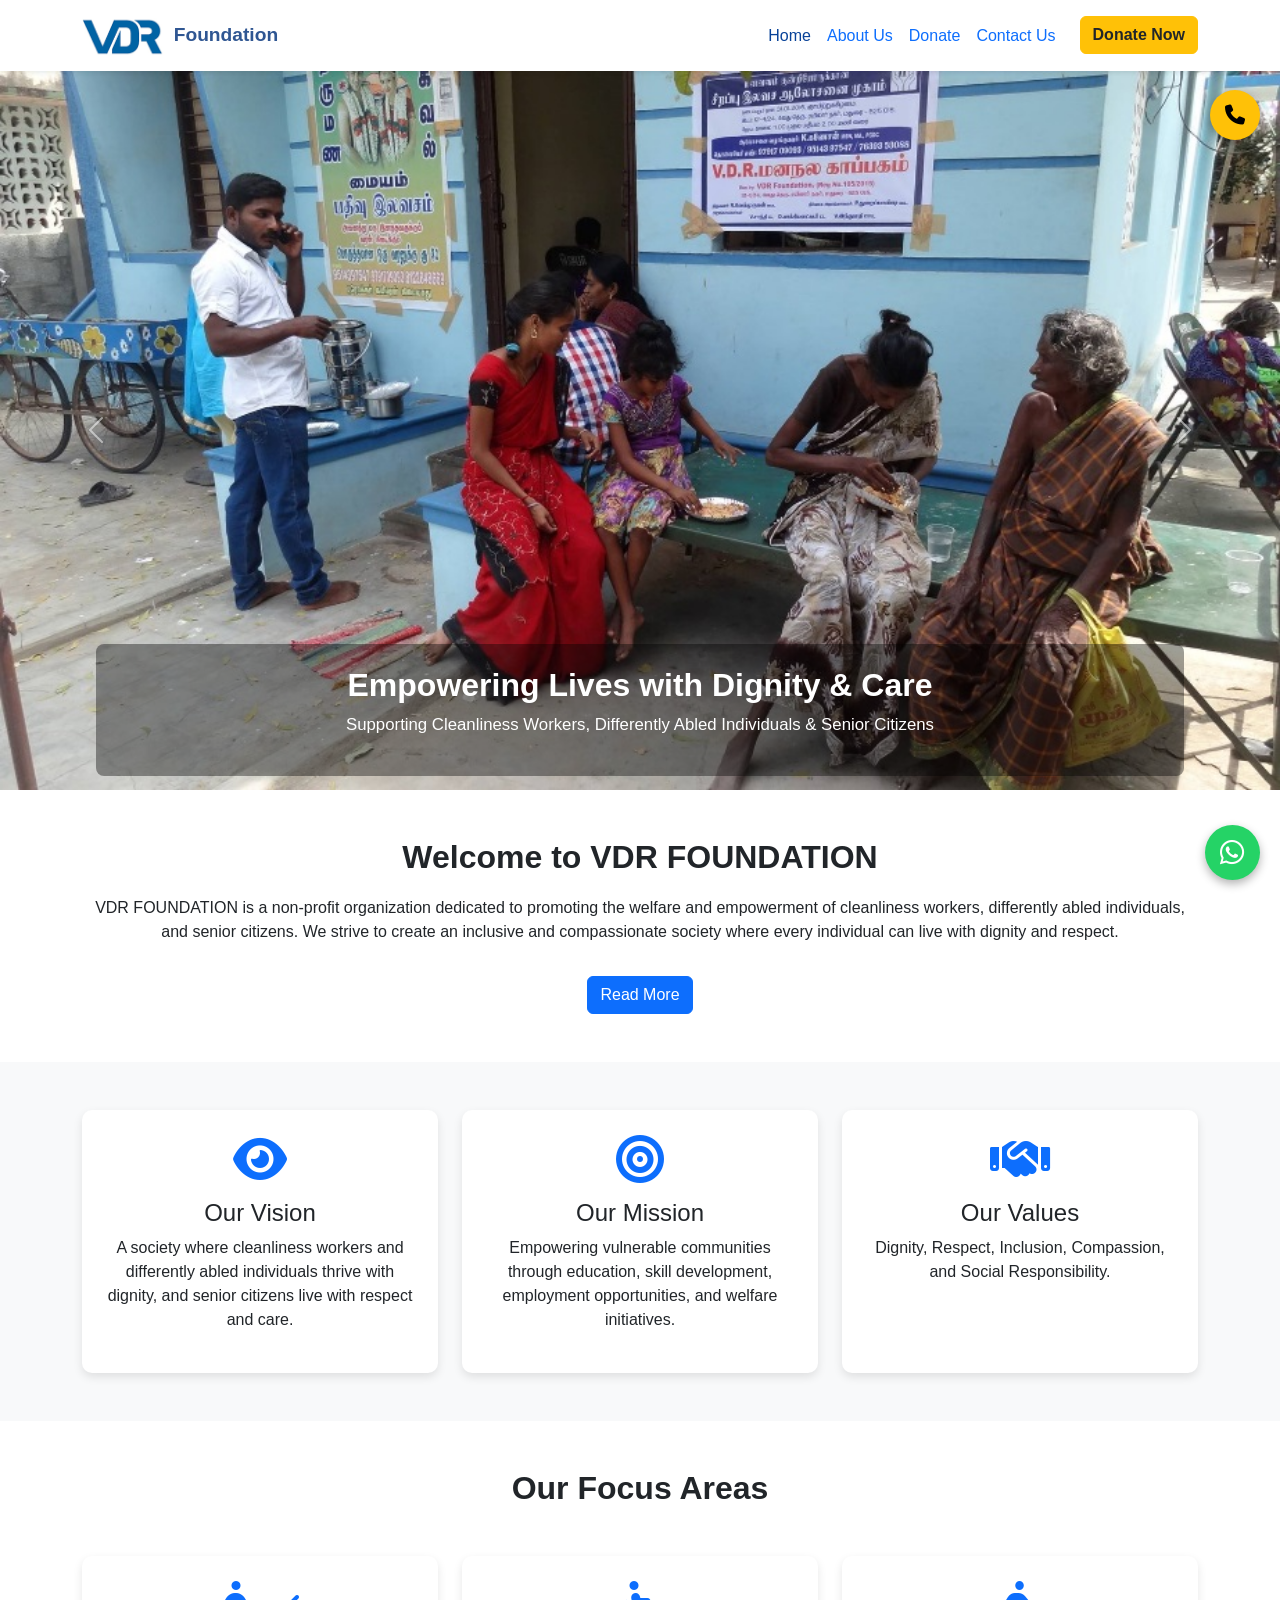
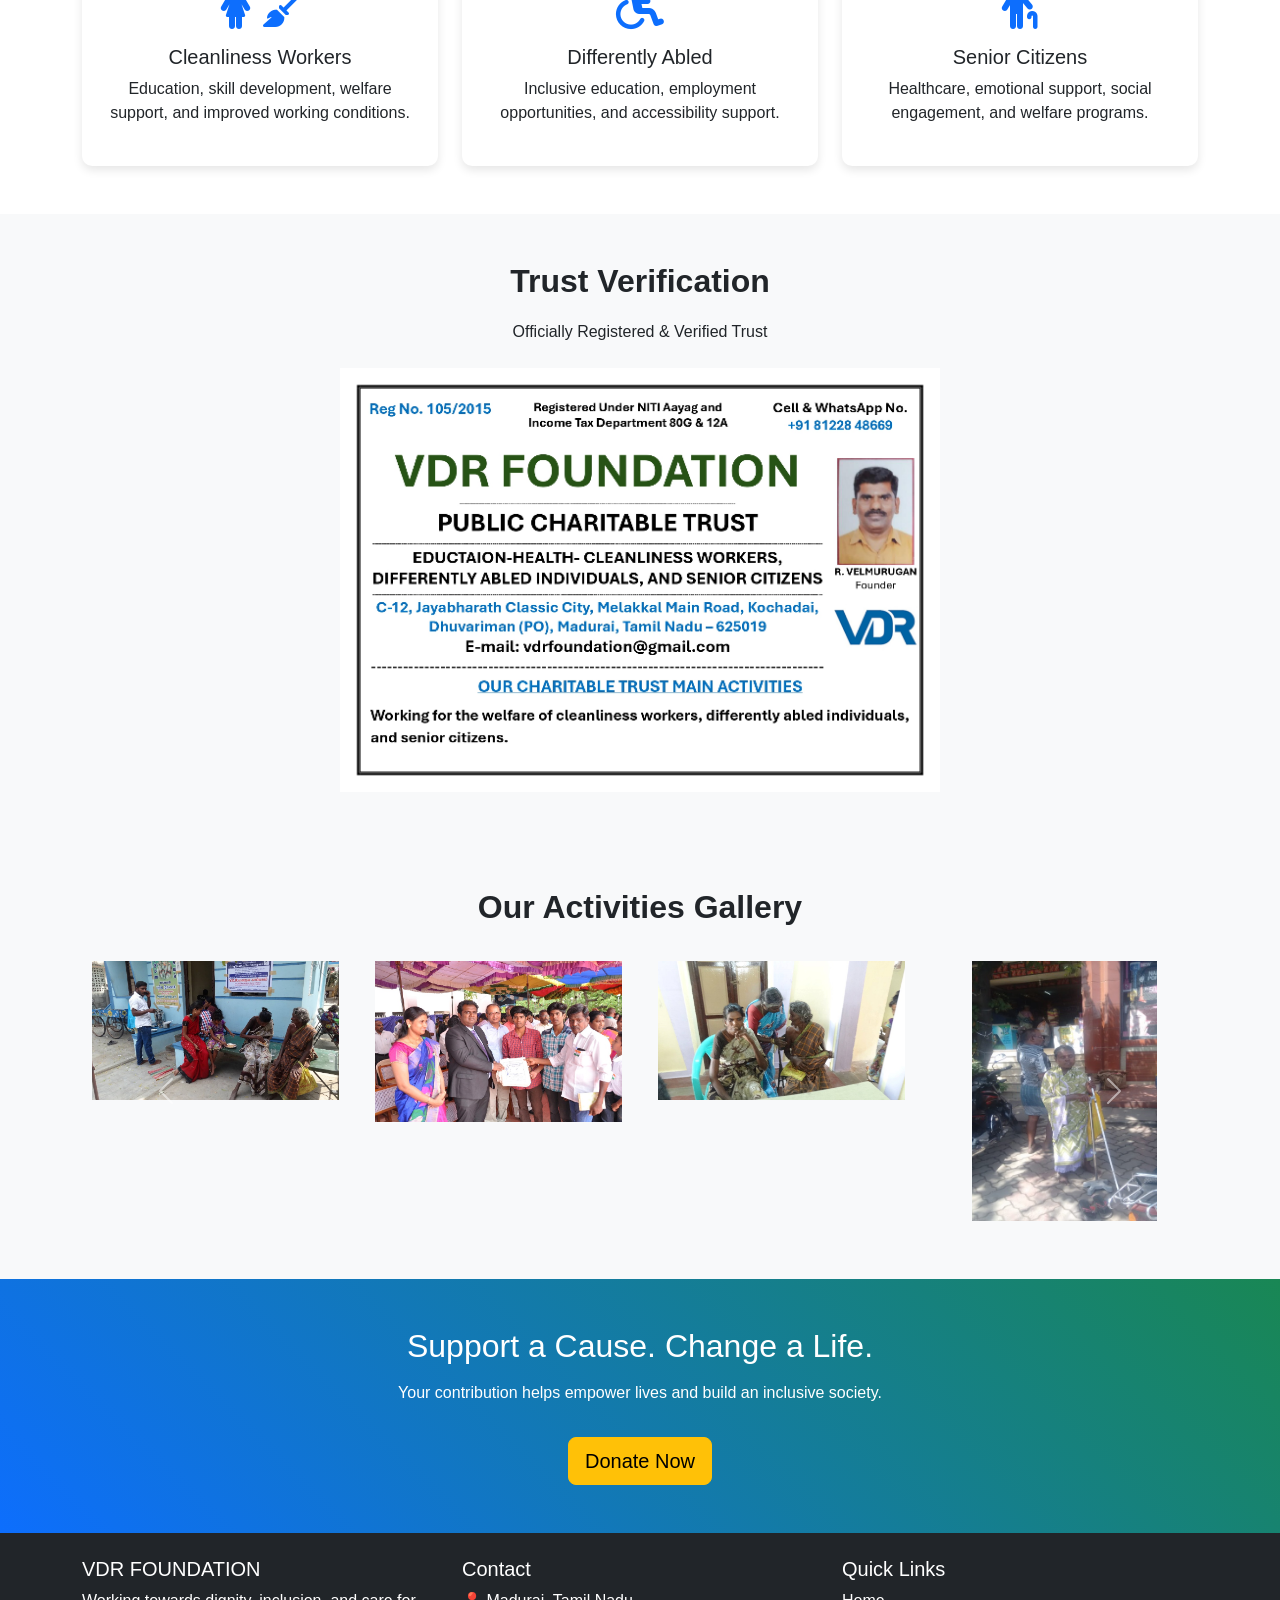
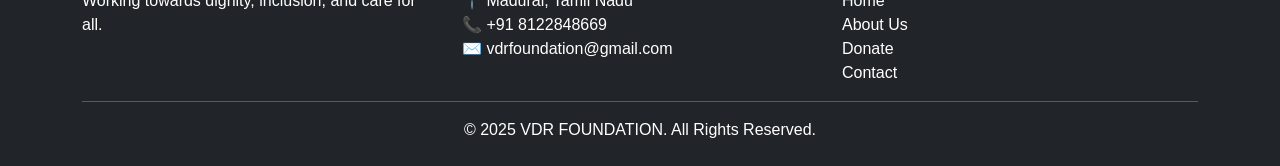
==== index.html @ b7b03824 "add trust features" ====
<!DOCTYPE html>
<html lang="en">
  <head>
    <meta charset="UTF-8" />
    <title>VDR FOUNDATION | Empowering Lives</title>
    <meta name="viewport" content="width=device-width, initial-scale=1" />

    <!-- Bootstrap CSS -->
    <link
      href="https://cdn.jsdelivr.net/npm/bootstrap@5.3.2/dist/css/bootstrap.min.css"
      rel="stylesheet"
    />

    <!-- Font Awesome -->
    <link
      rel="stylesheet"
      href="https://cdnjs.cloudflare.com/ajax/libs/font-awesome/6.5.1/css/all.min.css"
    />

    <!-- Custom CSS -->
    <link rel="stylesheet" href="css/style.css" />
  </head>
  <body>
    <!-- ================= NAVBAR ================= -->
    <nav
      class="navbar navbar-expand-lg navbar-light fixed-top bg-white shadow-sm"
    >
      <div class="container">
        <a class="navbar-brand d-flex align-items-center" href="index.html">
          <img
            src="images/logo.png"
            alt="VDR Foundation Logo"
            height="45"
            class="me-2"
          />
          <span class="brand-text">Foundation</span>
        </a>

        <button
          class="navbar-toggler"
          type="button"
          data-bs-toggle="collapse"
          data-bs-target="#navMenu"
        >
          <span class="navbar-toggler-icon"></span>
        </button>

        <div class="collapse navbar-collapse" id="navMenu">
          <ul class="navbar-nav ms-auto mb-2 mb-lg-0">
            <li class="nav-item">
              <a class="nav-link active" href="index.html">Home</a>
            </li>
            <li class="nav-item">
              <a class="nav-link" href="about.html">About Us</a>
            </li>
            <li class="nav-item">
              <a class="nav-link" href="donate.html">Donate</a>
            </li>
            <li class="nav-item">
              <a class="nav-link" href="contact.html">Contact Us</a>
            </li>
            <li class="nav-item ms-3">
              <a class="btn btn-warning text-dark fw-bold" href="donate.html"
                >Donate Now</a
              >
            </li>
          </ul>
        </div>
      </div>
    </nav>

    <!-- ================= CALL BUTTON (TOP RIGHT) ================= -->
    <a href="tel:+918122848669" class="call-float" title="Call VDR Foundation">
      <i class="fa-solid fa-phone"></i>
    </a>

    <!-- ================= HERO SLIDER ================= -->
    <section class="hero-slider">
      <div
        id="heroCarousel"
        class="carousel slide carousel-fade"
        data-bs-ride="carousel"
        data-bs-interval="5000"
      >
        <div class="carousel-inner">
          <!-- Slide 1 -->
          <div class="carousel-item active">
            <img
              src="images/gallery1.png"
              class="d-block w-100 hero-img"
              alt="Helping Community"
            />
            <div class="carousel-caption hero-caption-full">
              <div class="container-fluid px-4 px-md-5">
                <h1 class="fw-bold">Empowering Lives with Dignity & Care</h1>
                <p class="lead">
                  Supporting Cleanliness Workers, Differently Abled Individuals
                  & Senior Citizens
                </p>
              </div>
            </div>
          </div>

          <!-- Slide 2 -->
          <div class="carousel-item">
            <img
              src="images/gallery13.png"
              class="d-block w-100 hero-img"
              alt="Differently Abled Support"
            />
            <div class="carousel-caption hero-caption-full">
              <div class="container-fluid px-4 px-md-5">
                <h1 class="display-6 fw-bold">
                  Inclusive Support for Differently Abled
                </h1>
                <p class="lead">
                  Creating equal opportunities through education and employment
                </p>
              </div>
            </div>
          </div>
          <!-- Slide 4 -->
          <div class="carousel-item">
            <img
              src="images/gallery14.png"
              class="d-block w-100 hero-img"
              alt="cloths given to poor family students"
            />
            <div class="carousel-caption hero-caption-full">
              <div class="container-fluid px-4 px-md-5">
                <h1 class="display-6 fw-bold">
                  Celebrated birthday for orphan's elderly
                </h1>
                <p class="lead">Cloths given to poor family students</p>
              </div>
            </div>
          </div>
        </div>
        <button
          class="carousel-control-prev"
          type="button"
          data-bs-target="#heroCarousel"
          data-bs-slide="prev"
        >
          <span class="carousel-control-prev-icon"></span>
        </button>
        <button
          class="carousel-control-next"
          type="button"
          data-bs-target="#heroCarousel"
          data-bs-slide="next"
        >
          <span class="carousel-control-next-icon"></span>
        </button>
      </div>
    </section>

    <!-- ================= INTRODUCTION ================= -->
    <section class="py-5">
      <div class="container text-center">
        <h2 class="section-title">Welcome to VDR FOUNDATION</h2>
        <p class="mt-3">
          VDR FOUNDATION is a non-profit organization dedicated to promoting the
          welfare and empowerment of cleanliness workers, differently abled
          individuals, and senior citizens. We strive to create an inclusive and
          compassionate society where every individual can live with dignity and
          respect.
        </p>
        <a href="about.html" class="btn btn-primary mt-3">Read More</a>
      </div>
    </section>

    <!-- ================= VISION MISSION ================= -->
    <section class="bg-light py-5">
      <div class="container">
        <div class="row text-center g-4">
          <div class="col-md-4">
            <div class="info-card">
              <i class="fa-solid fa-eye fa-3x mb-3"></i>
              <h4>Our Vision</h4>
              <p>
                A society where cleanliness workers and differently abled
                individuals thrive with dignity, and senior citizens live with
                respect and care.
              </p>
            </div>
          </div>

          <div class="col-md-4">
            <div class="info-card">
              <i class="fa-solid fa-bullseye fa-3x mb-3"></i>
              <h4>Our Mission</h4>
              <p>
                Empowering vulnerable communities through education, skill
                development, employment opportunities, and welfare initiatives.
              </p>
            </div>
          </div>

          <div class="col-md-4">
            <div class="info-card">
              <i class="fa-solid fa-handshake fa-3x mb-3"></i>
              <h4>Our Values</h4>
              <p>
                Dignity, Respect, Inclusion, Compassion, and Social
                Responsibility.
              </p>
            </div>
          </div>
        </div>
      </div>
    </section>

    <!-- ================= FOCUS AREAS ================= -->
    <section class="py-5">
      <div class="container">
        <h2 class="section-title text-center">Our Focus Areas</h2>
        <div class="row g-4 mt-4">
          <div class="col-md-4">
            <div class="focus-card text-center">
              <i class="fa-solid fa-person-dress fa-3x mb-3"></i>
              <i class="fa-solid fa-broom fa-2x ms-2 text-primary"></i>
              <h5>Cleanliness Workers</h5>
              <p>
                Education, skill development, welfare support, and improved
                working conditions.
              </p>
            </div>
          </div>

          <div class="col-md-4">
            <div class="focus-card text-center">
              <i class="fa-solid fa-wheelchair fa-3x mb-3"></i>
              <h5>Differently Abled</h5>
              <p>
                Inclusive education, employment opportunities, and accessibility
                support.
              </p>
            </div>
          </div>

          <div class="col-md-4">
            <div class="focus-card text-center">
              <i class="fa-solid fa-person-cane fa-3x mb-3"></i>
              <h5>Senior Citizens</h5>
              <p>
                Healthcare, emotional support, social engagement, and welfare
                programs.
              </p>
            </div>
          </div>
        </div>
      </div>
    </section>

    <!-- ================= TRUST ================= -->
    <section class="bg-light py-5">
      <div class="container text-center">
        <h2 class="section-title">Trust Verification</h2>
        <p class="mb-4">Officially Registered & Verified Trust</p>

        <img
          src="images/trust-certificate.png"
          class="trust-img img-fluid"
          alt="VDR Foundation Trust Certificate"
        />
      </div>
    </section>

    <!-- ================= GALLERY SLIDER ================= -->
    <section class="py-5 bg-light">
      <div class="container">
        <h2 class="section-title text-center">Our Activities Gallery</h2>

        <div
          id="galleryCarousel"
          class="carousel slide mt-4"
          data-bs-ride="carousel"
        >
          <div class="carousel-inner">
            <!-- Slide 1 -->
            <div class="carousel-item active">
              <div class="row g-3">
                <div class="col-md-3 col-sm-6">
                  <div class="gallery-box">
                    <img src="images/gallery1.png" alt="Gallery 1" />
                  </div>
                </div>
                <div class="col-md-3 col-sm-6">
                  <div class="gallery-box">
                    <img src="images/gallery2.png" alt="Gallery 2" />
                  </div>
                </div>
                <div class="col-md-3 col-sm-6">
                  <div class="gallery-box">
                    <img src="images/gallery3.png" alt="Gallery 3" />
                  </div>
                </div>
                <div class="col-md-3 col-sm-6">
                  <div class="gallery-box">
                    <img src="images/gallery4.png" alt="Gallery 4" />
                  </div>
                </div>
              </div>
            </div>

            <!-- Slide 2 -->
            <div class="carousel-item">
              <div class="row g-3">
                <div class="col-md-3 col-sm-6">
                  <div class="gallery-box">
                    <img src="images/gallery5.png" alt="Gallery 5" />
                  </div>
                </div>
                <div class="col-md-3 col-sm-6">
                  <div class="gallery-box">
                    <img src="images/gallery6.png" alt="Gallery 6" />
                  </div>
                </div>
                <div class="col-md-3 col-sm-6">
                  <div class="gallery-box">
                    <img src="images/gallery7.png" alt="Gallery 7" />
                  </div>
                </div>
                <div class="col-md-3 col-sm-6">
                  <div class="gallery-box">
                    <img src="images/gallery8.png" alt="Gallery 8" />
                  </div>
                </div>
              </div>
            </div>
            <!-- Slide 3 -->
            <div class="carousel-item">
              <div class="row g-3">
                <div class="col-md-3 col-sm-6">
                  <div class="gallery-box">
                    <img src="images/gallery9.png" alt="Gallery 5" />
                  </div>
                </div>
                <div class="col-md-3 col-sm-6">
                  <div class="gallery-box">
                    <img src="images/gallery10.png" alt="Gallery 6" />
                  </div>
                </div>
                <div class="col-md-3 col-sm-6">
                  <div class="gallery-box">
                    <img src="images/gallery11.png" alt="Gallery 7" />
                  </div>
                </div>
                <div class="col-md-3 col-sm-6">
                  <div class="gallery-box">
                    <img src="images/gallery12.png" alt="Gallery 8" />
                  </div>
                </div>
              </div>
            </div>
          </div>

          <!-- Controls -->
          <button
            class="carousel-control-prev"
            type="button"
            data-bs-target="#galleryCarousel"
            data-bs-slide="prev"
          >
            <span class="carousel-control-prev-icon"></span>
          </button>

          <button
            class="carousel-control-next"
            type="button"
            data-bs-target="#galleryCarousel"
            data-bs-slide="next"
          >
            <span class="carousel-control-next-icon"></span>
          </button>
        </div>
      </div>
    </section>

    <!-- ================= DONATE CTA ================= -->
    <section class="donate-section text-center text-white py-5">
      <div class="container">
        <h2>Support a Cause. Change a Life.</h2>
        <p class="mt-3">
          Your contribution helps empower lives and build an inclusive society.
        </p>
        <a href="donate.html" class="btn btn-warning btn-lg mt-3">Donate Now</a>
      </div>
    </section>

    <!-- ================= FOOTER ================= -->
    <footer class="bg-dark text-white py-4">
      <div class="container">
        <div class="row">
          <div class="col-md-4">
            <h5>VDR FOUNDATION</h5>
            <p>Working towards dignity, inclusion, and care for all.</p>
          </div>

          <div class="col-md-4">
            <h5>Contact</h5>
            <p>
              📍 Madurai, Tamil Nadu<br />
              📞 +91 8122848669<br />
              ✉️ vdrfoundation@gmail.com
            </p>
          </div>

          <div class="col-md-4">
            <h5>Quick Links</h5>
            <a href="#" class="footer-link">Home</a><br />
            <a href="about.html" class="footer-link">About Us</a><br />
            <a href="donate.html" class="footer-link">Donate</a><br />
            <a href="contact.html" class="footer-link">Contact</a>
          </div>
        </div>

        <hr />
        <p class="text-center mb-0">
          © 2025 VDR FOUNDATION. All Rights Reserved.
        </p>
      </div>
    </footer>
    <!-- ================= WHATSAPP FLOATING BUTTON ================= -->
    <a
      href="https://wa.me/918122848669"
      class="whatsapp-float"
      target="_blank"
      title="Chat with us on WhatsApp"
    >
      <i class="fa-brands fa-whatsapp"></i>
    </a>
    <!-- Bootstrap JS -->
    <script src="https://cdn.jsdelivr.net/npm/bootstrap@5.3.2/dist/js/bootstrap.bundle.min.js"></script>
  </body>
</html>
---- css/style.css ----
/* ================= GLOBAL ================= */
html,
body {
  width: 100%;
  overflow-x: hidden;
}

body {
  padding-top: 70px;
  font-family: "Segoe UI", sans-serif;
}

.section-title {
  font-weight: 700;
  margin-bottom: 20px;
}

/* ================= NAVBAR ================= */
.navbar-light .nav-link {
  color: #0d6efd;
  font-weight: 500;
}

.navbar-light .nav-link:hover,
.navbar-light .nav-link.active {
  color: #084298;
}

.brand-text {
  font-size: 1.2rem;
  font-weight: 700;
  color: #2f5692;
}

/* ================= HERO SLIDER ================= */
.hero-slider {
  position: relative;
}

.hero-img {
  width: 100%;
  height: 80vh;
  object-fit: cover;
}

/* Caption */
.hero-caption-full {
  position: absolute;
  bottom: 2%;
  left: 50%;
  transform: translateX(-50%);
  width: 85%;
  background: rgba(0, 0, 0, 0.381);
  padding: 22px 28px;
  border-radius: 8px;
}

.hero-caption-full h1 {
  font-size: 2rem;
  color: #fff;
}

.hero-caption-full p {
  font-size: 1.05rem;
  color: #fff;
}

/* ===== HERO MOBILE ===== */
@media (max-width: 768px) {
  .hero-img {
    height: 45vh;
  }

  .hero-caption-full {
    width: 95%;
    padding: 14px 16px;
    text-align: center;
    bottom: 5%;
  }

  .hero-caption-full h1 {
    font-size: 1.2rem;
    line-height: 1.3;
  }

  .hero-caption-full p {
    font-size: 0.9rem;
  }
}

/* ================= CARDS ================= */
.info-card,
.focus-card {
  background: #fff;
  padding: 25px;
  border-radius: 10px;
  box-shadow: 0 4px 10px rgba(0, 0, 0, 0.1);
  height: 100%;
}

.info-card i,
.focus-card i {
  color: #0d6efd;
}

/* ================= DONATE CTA ================= */
.donate-section {
  background: linear-gradient(45deg, #0d6efd, #198754);
}

/* ================= FOOTER ================= */
.footer-link {
  color: #fff;
  text-decoration: none;
}

.footer-link:hover {
  text-decoration: underline;
}

/* ================= FLOAT BUTTONS ================= */
.whatsapp-float,
.call-float {
  position: fixed;
  right: 20px;
  z-index: 9999;
  display: flex;
  align-items: center;
  justify-content: center;
  border-radius: 50%;
  box-shadow: 0 4px 10px rgba(0, 0, 0, 0.3);
  text-decoration: none;
}

.whatsapp-float {
  width: 55px;
  height: 55px;
  bottom: 20px;
  background: #25d366;
  color: #fff;
  font-size: 28px;
}

.call-float {
  width: 50px;
  height: 50px;
  top: 90px;
  background: #ffc107;
  color: #000;
  font-size: 20px;
}

/* ================= TRUST IMAGE ================= */
.trust-img {
  width: 100%;
  max-width: 600px;
  height: auto;
  display: block;
  margin: auto;
}

/* ================= GALLERY ================= */
.gallery-box {
  width: 100%;
  background: #f8f9fa;
  border-radius: 10px;
  overflow: hidden;
  padding: 10px;
}

.gallery-box img {
  width: 100%;
  height: auto;
  object-fit: contain;
  display: block;
}

/* Desktop */
@media (min-width: 992px) {
  .gallery-box img {
    max-height: 260px;
  }
}

/* Tablet */
@media (max-width: 991px) {
  .gallery-box img {
    max-height: 220px;
  }
}

/* Mobile */
@media (max-width: 576px) {
  .gallery-box img {
    max-height: 180px;
  }
}

/* Improve touch */
.carousel {
  touch-action: pan-y;
}
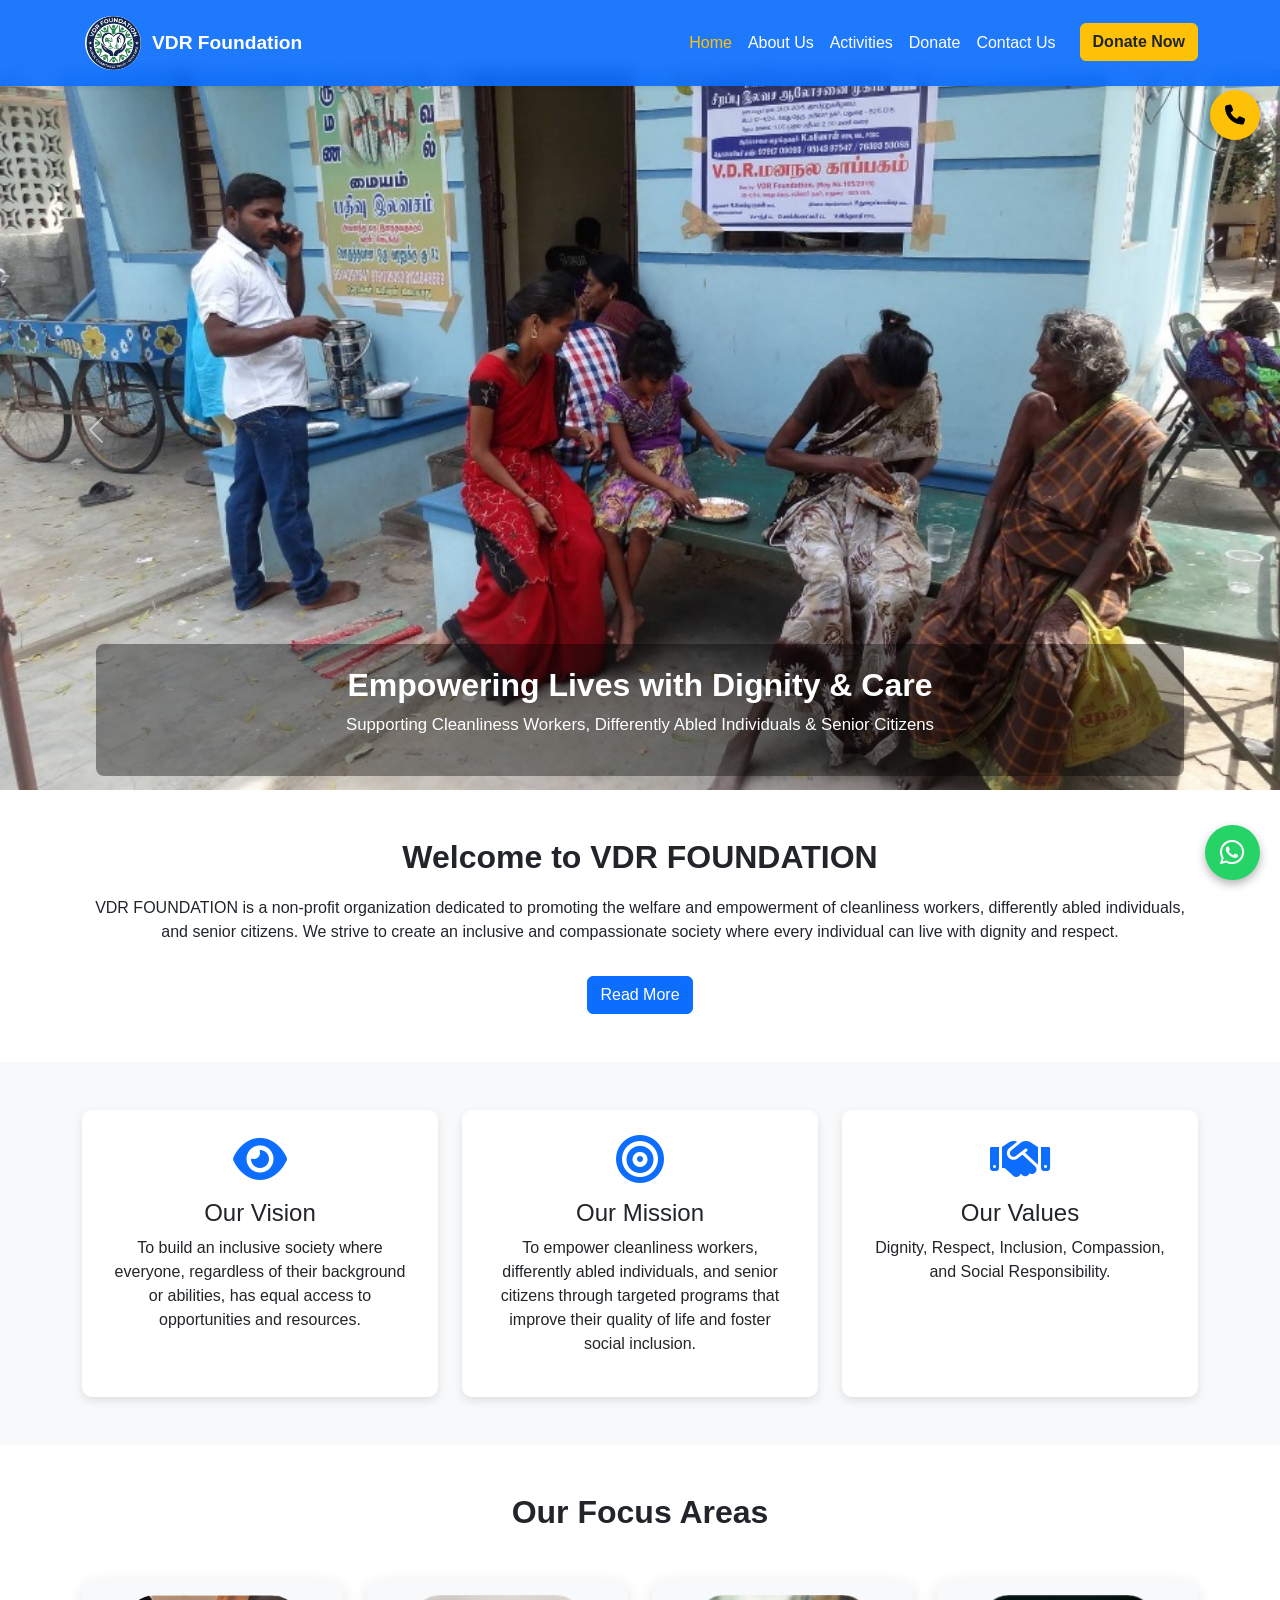
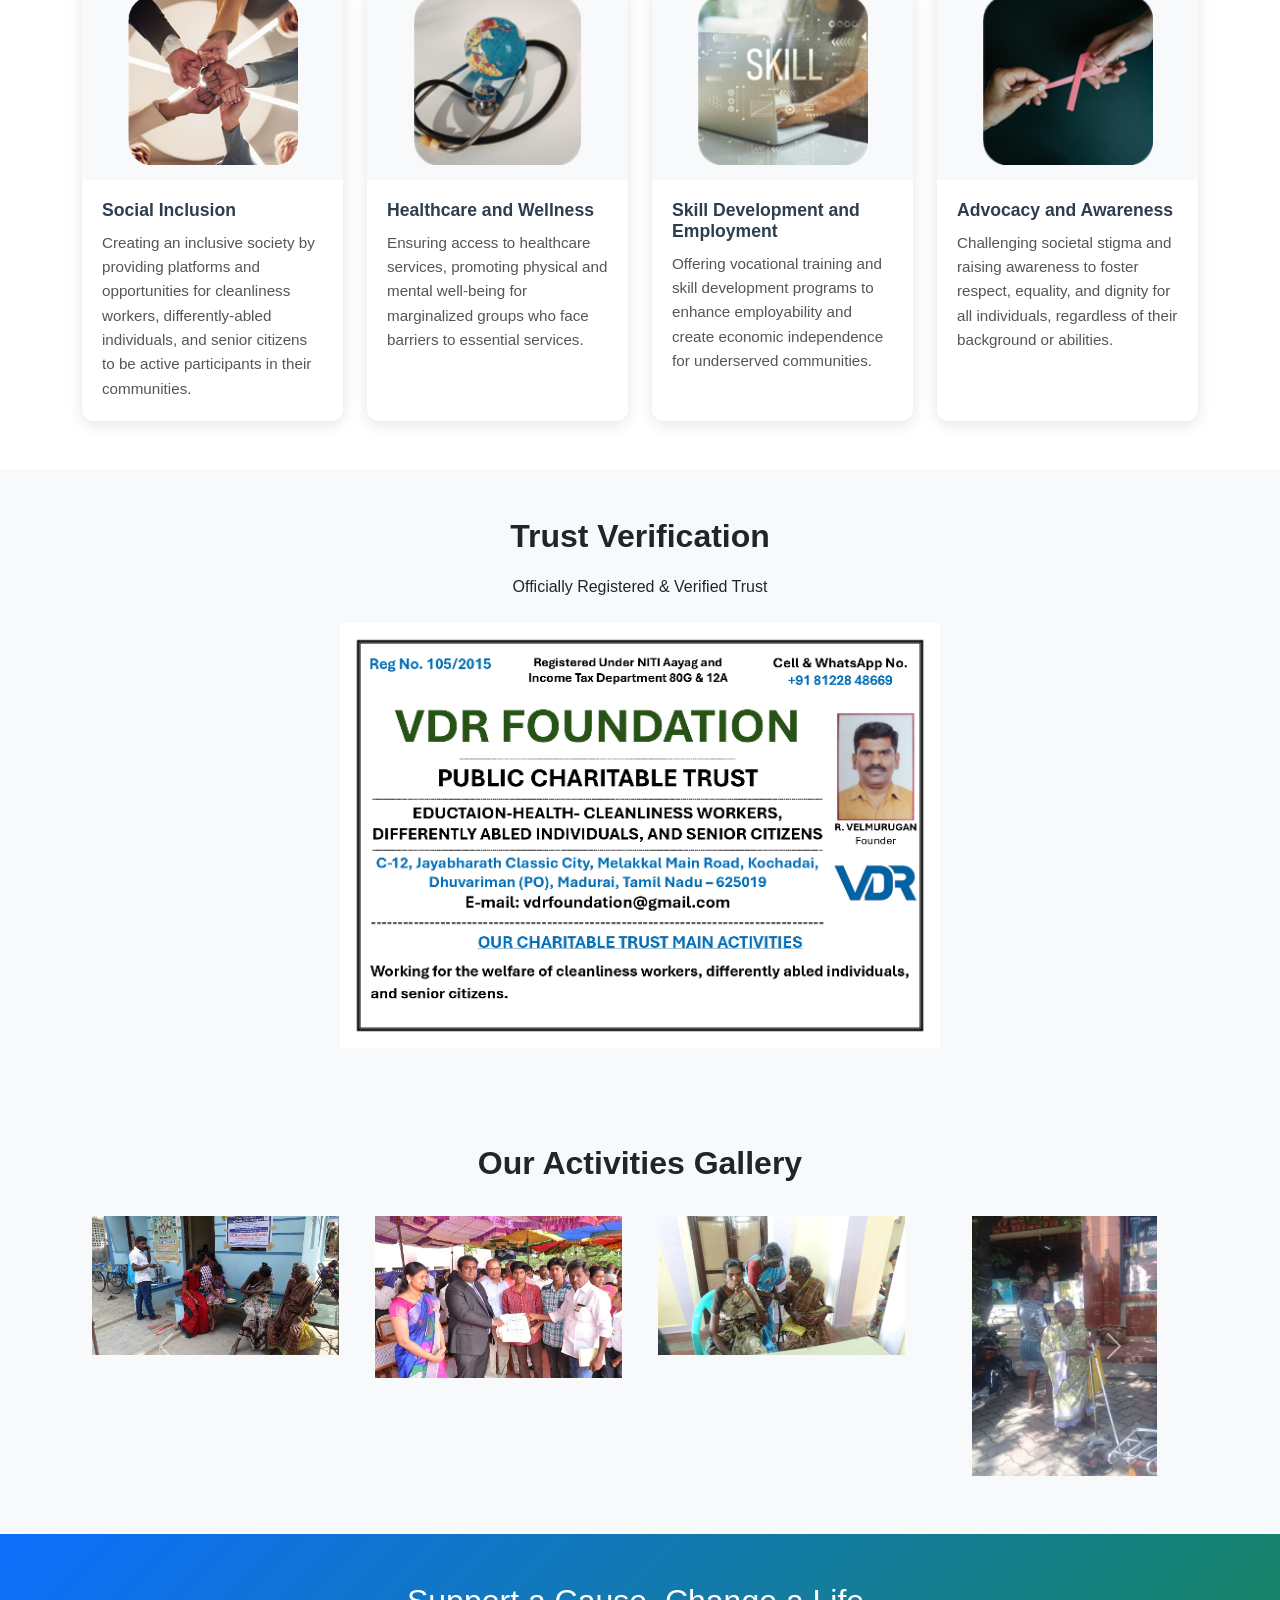
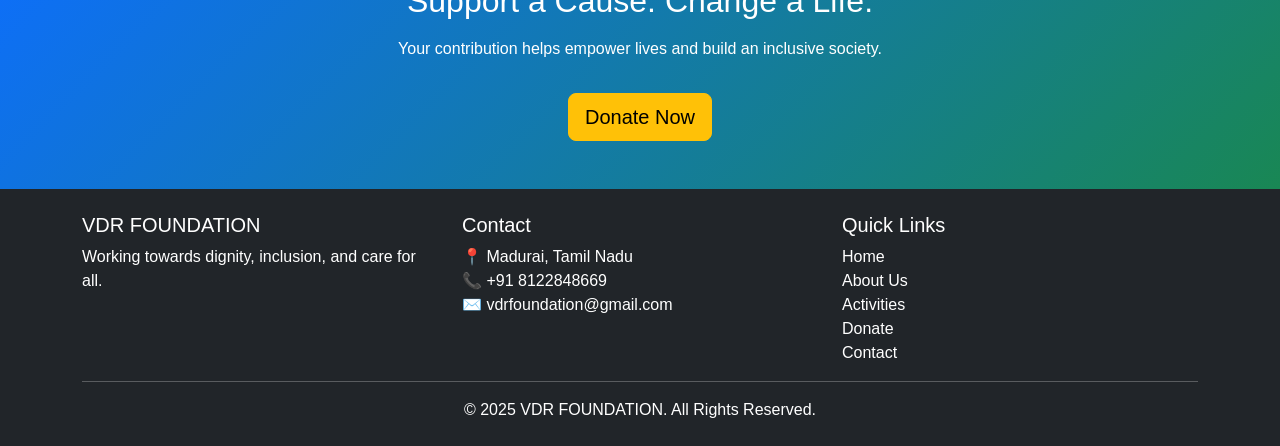
==== commit c687b1df: "update the website" ====
--- a/index.html
+++ b/index.html
@@ -1,4 +1,4 @@
-<!DOCTYPE html>
+<!doctype html>
 <html lang="en">
   <head>
     <meta charset="UTF-8" />
@@ -23,17 +23,17 @@
   <body>
     <!-- ================= NAVBAR ================= -->
     <nav
-      class="navbar navbar-expand-lg navbar-light fixed-top bg-white shadow-sm"
+      class="navbar navbar-expand-lg navbar-light fixed-top shadow-sm"
     >
       <div class="container">
         <a class="navbar-brand d-flex align-items-center" href="index.html">
           <img
             src="images/logo.png"
             alt="VDR Foundation Logo"
-            height="45"
+            height="60"
             class="me-2"
           />
-          <span class="brand-text">Foundation</span>
+          <span class="brand-text">VDR Foundation</span>
         </a>
 
         <button
@@ -52,6 +52,9 @@
             </li>
             <li class="nav-item">
               <a class="nav-link" href="about.html">About Us</a>
+            </li>
+            <li class="nav-item">
+              <a class="nav-link" href="activities.html">Activities</a>
             </li>
             <li class="nav-item">
               <a class="nav-link" href="donate.html">Donate</a>
@@ -86,7 +89,7 @@
           <!-- Slide 1 -->
           <div class="carousel-item active">
             <img
-              src="images/gallery1.png"
+              src="images/gallery/gallery1.png"
               class="d-block w-100 hero-img"
               alt="Helping Community"
             />
@@ -104,7 +107,7 @@
           <!-- Slide 2 -->
           <div class="carousel-item">
             <img
-              src="images/gallery13.png"
+              src="images/gallery/gallery13.png"
               class="d-block w-100 hero-img"
               alt="Differently Abled Support"
             />
@@ -122,7 +125,7 @@
           <!-- Slide 4 -->
           <div class="carousel-item">
             <img
-              src="images/gallery14.png"
+              src="images/gallery/gallery14.png"
               class="d-block w-100 hero-img"
               alt="cloths given to poor family students"
             />
@@ -179,9 +182,9 @@
               <i class="fa-solid fa-eye fa-3x mb-3"></i>
               <h4>Our Vision</h4>
               <p>
-                A society where cleanliness workers and differently abled
-                individuals thrive with dignity, and senior citizens live with
-                respect and care.
+                To build an inclusive society where everyone, regardless of
+                their background or abilities, has equal access to opportunities
+                and resources.
               </p>
             </div>
           </div>
@@ -191,8 +194,9 @@
               <i class="fa-solid fa-bullseye fa-3x mb-3"></i>
               <h4>Our Mission</h4>
               <p>
-                Empowering vulnerable communities through education, skill
-                development, employment opportunities, and welfare initiatives.
+                To empower cleanliness workers, differently abled individuals,
+                and senior citizens through targeted programs that improve their
+                quality of life and foster social inclusion.
               </p>
             </div>
           </div>
@@ -216,37 +220,40 @@
       <div class="container">
         <h2 class="section-title text-center">Our Focus Areas</h2>
         <div class="row g-4 mt-4">
-          <div class="col-md-4">
-            <div class="focus-card text-center">
-              <i class="fa-solid fa-person-dress fa-3x mb-3"></i>
-              <i class="fa-solid fa-broom fa-2x ms-2 text-primary"></i>
-              <h5>Cleanliness Workers</h5>
-              <p>
-                Education, skill development, welfare support, and improved
-                working conditions.
-              </p>
-            </div>
-          </div>
-
-          <div class="col-md-4">
-            <div class="focus-card text-center">
-              <i class="fa-solid fa-wheelchair fa-3x mb-3"></i>
-              <h5>Differently Abled</h5>
-              <p>
-                Inclusive education, employment opportunities, and accessibility
-                support.
-              </p>
-            </div>
-          </div>
-
-          <div class="col-md-4">
-            <div class="focus-card text-center">
-              <i class="fa-solid fa-person-cane fa-3x mb-3"></i>
-              <h5>Senior Citizens</h5>
-              <p>
-                Healthcare, emotional support, social engagement, and welfare
-                programs.
-              </p>
+          <div class="col-lg-3 col-md-6">
+            <div class="compact-image-card h-100">
+              <img src="images/about/focus-area/social-inclusion.png" class="img-fluid" alt="Social Inclusion" />
+              <div class="compact-card-content">
+                <h5>Social Inclusion</h5>
+                <p>Creating an inclusive society by providing platforms and opportunities for cleanliness workers, differently-abled individuals, and senior citizens to be active participants in their communities.</p>
+              </div>
+            </div>
+          </div>
+          <div class="col-lg-3 col-md-6">
+            <div class="compact-image-card h-100">
+              <img src="images/about/focus-area/healthcare-and-wellness.png" class="img-fluid" alt="Healthcare and Wellness" />
+              <div class="compact-card-content">
+                <h5>Healthcare and Wellness</h5>
+                <p>Ensuring access to healthcare services, promoting physical and mental well-being for marginalized groups who face barriers to essential services.</p>
+              </div>
+            </div>
+          </div>
+          <div class="col-lg-3 col-md-6">
+            <div class="compact-image-card h-100">
+              <img src="images/about/focus-area/skill-development-and-employment.png" class="img-fluid" alt="Skill Development" />
+              <div class="compact-card-content">
+                <h5>Skill Development and Employment</h5>
+                <p>Offering vocational training and skill development programs to enhance employability and create economic independence for underserved communities.</p>
+              </div>
+            </div>
+          </div>
+          <div class="col-lg-3 col-md-6">
+            <div class="compact-image-card h-100">
+              <img src="images/about/focus-area/advocacy-and-awareness.png" class="img-fluid" alt="Advocacy and Awareness" />
+              <div class="compact-card-content">
+                <h5>Advocacy and Awareness</h5>
+                <p>Challenging societal stigma and raising awareness to foster respect, equality, and dignity for all individuals, regardless of their background or abilities.</p>
+              </div>
             </div>
           </div>
         </div>
@@ -276,6 +283,7 @@
           id="galleryCarousel"
           class="carousel slide mt-4"
           data-bs-ride="carousel"
+          data-bs-interval="3000"
         >
           <div class="carousel-inner">
             <!-- Slide 1 -->
@@ -283,22 +291,22 @@
               <div class="row g-3">
                 <div class="col-md-3 col-sm-6">
                   <div class="gallery-box">
-                    <img src="images/gallery1.png" alt="Gallery 1" />
-                  </div>
-                </div>
-                <div class="col-md-3 col-sm-6">
-                  <div class="gallery-box">
-                    <img src="images/gallery2.png" alt="Gallery 2" />
-                  </div>
-                </div>
-                <div class="col-md-3 col-sm-6">
-                  <div class="gallery-box">
-                    <img src="images/gallery3.png" alt="Gallery 3" />
-                  </div>
-                </div>
-                <div class="col-md-3 col-sm-6">
-                  <div class="gallery-box">
-                    <img src="images/gallery4.png" alt="Gallery 4" />
+                    <img src="images/gallery/gallery1.png" alt="Gallery 1" />
+                  </div>
+                </div>
+                <div class="col-md-3 col-sm-6">
+                  <div class="gallery-box">
+                    <img src="images/gallery/gallery2.png" alt="Gallery 2" />
+                  </div>
+                </div>
+                <div class="col-md-3 col-sm-6">
+                  <div class="gallery-box">
+                    <img src="images/gallery/gallery3.png" alt="Gallery 3" />
+                  </div>
+                </div>
+                <div class="col-md-3 col-sm-6">
+                  <div class="gallery-box">
+                    <img src="images/gallery/gallery4.png" alt="Gallery 4" />
                   </div>
                 </div>
               </div>
@@ -309,47 +317,74 @@
               <div class="row g-3">
                 <div class="col-md-3 col-sm-6">
                   <div class="gallery-box">
-                    <img src="images/gallery5.png" alt="Gallery 5" />
-                  </div>
-                </div>
-                <div class="col-md-3 col-sm-6">
-                  <div class="gallery-box">
-                    <img src="images/gallery6.png" alt="Gallery 6" />
-                  </div>
-                </div>
-                <div class="col-md-3 col-sm-6">
-                  <div class="gallery-box">
-                    <img src="images/gallery7.png" alt="Gallery 7" />
-                  </div>
-                </div>
-                <div class="col-md-3 col-sm-6">
-                  <div class="gallery-box">
-                    <img src="images/gallery8.png" alt="Gallery 8" />
-                  </div>
-                </div>
-              </div>
-            </div>
+                    <img src="images/gallery/gallery5.png" alt="Gallery 5" />
+                  </div>
+                </div>
+                <div class="col-md-3 col-sm-6">
+                  <div class="gallery-box">
+                    <img src="images/gallery/gallery6.png" alt="Gallery 6" />
+                  </div>
+                </div>
+                <div class="col-md-3 col-sm-6">
+                  <div class="gallery-box">
+                    <img src="images/gallery/gallery7.png" alt="Gallery 7" />
+                  </div>
+                </div>
+                <div class="col-md-3 col-sm-6">
+                  <div class="gallery-box">
+                    <img src="images/gallery/gallery8.png" alt="Gallery 8" />
+                  </div>
+                </div>
+              </div>
+            </div>
+
             <!-- Slide 3 -->
             <div class="carousel-item">
               <div class="row g-3">
                 <div class="col-md-3 col-sm-6">
                   <div class="gallery-box">
-                    <img src="images/gallery9.png" alt="Gallery 5" />
-                  </div>
-                </div>
-                <div class="col-md-3 col-sm-6">
-                  <div class="gallery-box">
-                    <img src="images/gallery10.png" alt="Gallery 6" />
-                  </div>
-                </div>
-                <div class="col-md-3 col-sm-6">
-                  <div class="gallery-box">
-                    <img src="images/gallery11.png" alt="Gallery 7" />
-                  </div>
-                </div>
-                <div class="col-md-3 col-sm-6">
-                  <div class="gallery-box">
-                    <img src="images/gallery12.png" alt="Gallery 8" />
+                    <img src="images/gallery/gallery9.png" alt="Gallery 9" />
+                  </div>
+                </div>
+                <div class="col-md-3 col-sm-6">
+                  <div class="gallery-box">
+                    <img src="images/gallery/gallery10.png" alt="Gallery 10" />
+                  </div>
+                </div>
+                <div class="col-md-3 col-sm-6">
+                  <div class="gallery-box">
+                    <img src="images/gallery/gallery11.png" alt="Gallery 11" />
+                  </div>
+                </div>
+                <div class="col-md-3 col-sm-6">
+                  <div class="gallery-box">
+                    <img src="images/gallery/gallery12.png" alt="Gallery 12" />
+                  </div>
+                </div>
+              </div>
+            </div>
+
+            <!-- Slide 4 -->
+            <div class="carousel-item">
+              <div class="row g-3">
+                <div class="col-md-3 col-sm-6">
+                  <div class="gallery-box">
+                    <img src="images/gallery/gallery13.png" alt="Gallery 13" />
+                  </div>
+                </div>
+                <div class="col-md-3 col-sm-6">
+                  <div class="gallery-box">
+                    <img src="images/gallery/gallery14.png" alt="Gallery 14" />
+                  </div>
+                </div>
+                <div class="col-md-3 col-sm-6">
+                  <div class="gallery-box">
+                    <img src="images/gallery/gallery15.png" alt="Gallery 15" />
+                  </div>
+                </div>
+                <div class="col-md-3 col-sm-6">
+                  <div class="gallery-box">
+                    <img src="images/gallery/gallery1.png" alt="Gallery 1" />
                   </div>
                 </div>
               </div>
@@ -409,8 +444,9 @@
 
           <div class="col-md-4">
             <h5>Quick Links</h5>
-            <a href="#" class="footer-link">Home</a><br />
+            <a href="index.html" class="footer-link">Home</a><br />
             <a href="about.html" class="footer-link">About Us</a><br />
+            <a href="activities.html" class="footer-link">Activities</a><br />
             <a href="donate.html" class="footer-link">Donate</a><br />
             <a href="contact.html" class="footer-link">Contact</a>
           </div>
@@ -427,6 +463,7 @@
       href="https://wa.me/918122848669"
       class="whatsapp-float"
       target="_blank"
+      rel="noopener noreferrer"
       title="Chat with us on WhatsApp"
     >
       <i class="fa-brands fa-whatsapp"></i>
--- a/css/style.css
+++ b/css/style.css
@@ -16,20 +16,41 @@
 }
 
 /* ================= NAVBAR ================= */
+.navbar {
+  background: rgba(13, 110, 253, 0.92) !important;
+  backdrop-filter: blur(8px);
+  box-shadow: 0 2px 10px rgba(0, 0, 0, 0.1);
+}
+
+.navbar-brand img {
+  border-radius: 50%;
+  padding: 3px;
+  background: transparent;
+  border: none;
+}
+
 .navbar-light .nav-link {
-  color: #0d6efd;
+  color: #ffffff !important;
   font-weight: 500;
 }
 
 .navbar-light .nav-link:hover,
 .navbar-light .nav-link.active {
-  color: #084298;
+  color: #ffc107 !important;
 }
 
 .brand-text {
   font-size: 1.2rem;
   font-weight: 700;
-  color: #2f5692;
+  color: #ffffff;
+}
+
+.navbar-toggler {
+  border-color: rgba(255, 255, 255, 0.5);
+}
+
+.navbar-toggler-icon {
+  background-image: url("data:image/svg+xml,%3csvg xmlns='http://www.w3.org/2000/svg' viewBox='0 0 30 30'%3e%3cpath stroke='rgba%28255, 255, 255, 0.8%29' stroke-linecap='round' stroke-miterlimit='10' stroke-width='2' d='M4 7h22M4 15h22M4 23h22'/%3e%3c/svg%3e");
 }
 
 /* ================= HERO SLIDER ================= */
@@ -105,7 +126,21 @@
 
 /* ================= DONATE CTA ================= */
 .donate-section {
-  background: linear-gradient(45deg, #0d6efd, #198754);
+  background: linear-gradient(135deg, #0d6efd 0%, #198754 100%);
+}
+
+/* ================= PAGE HEADER ================= */
+.page-header {
+  background: linear-gradient(135deg, #0d6efd 0%, #198754 100%);
+  position: relative;
+}
+
+.page-header-blue {
+  background: #0d6efd;
+}
+
+.page-header-green {
+  background: #198754;
 }
 
 /* ================= FOOTER ================= */
@@ -200,3 +235,442 @@
 .carousel {
   touch-action: pan-y;
 }
+
+/* ================= ACTIVITIES PAGE ================= */
+.activity-section {
+  margin-bottom: 40px;
+  padding-bottom: 30px;
+  border-bottom: 1px solid #e0e0e0;
+}
+
+.activity-section:last-child {
+  border-bottom: none;
+}
+
+.activity-section h4 {
+  font-weight: 600;
+}
+
+.activity-section img {
+  transition: transform 0.3s ease;
+  cursor: pointer;
+}
+
+.activity-section img:hover {
+  transform: scale(1.05);
+}
+
+/* Activity Cards */
+.activity-card {
+  background: #fff;
+  border-radius: 15px;
+  padding: 30px;
+  box-shadow: 0 5px 20px rgba(0, 0, 0, 0.08);
+  transition: transform 0.3s ease, box-shadow 0.3s ease;
+}
+
+.activity-card:hover {
+  transform: translateY(-5px);
+  box-shadow: 0 10px 30px rgba(0, 0, 0, 0.15);
+}
+
+.activity-image-wrapper {
+  position: relative;
+  overflow: hidden;
+  border-radius: 10px;
+}
+
+.activity-image-wrapper img {
+  width: 100%;
+  height: 300px;
+  object-fit: cover;
+  transition: transform 0.3s ease;
+}
+
+.activity-card:hover .activity-image-wrapper img {
+  transform: scale(1.1);
+}
+
+.activity-badge {
+  position: absolute;
+  top: 15px;
+  right: 15px;
+  background: linear-gradient(135deg, #667eea 0%, #764ba2 100%);
+  color: white;
+  padding: 8px 20px;
+  border-radius: 25px;
+  font-weight: 600;
+  font-size: 0.85rem;
+  box-shadow: 0 4px 10px rgba(0, 0, 0, 0.2);
+}
+
+.activity-content {
+  padding: 20px;
+}
+
+.activity-title {
+  font-size: 1.5rem;
+  font-weight: 700;
+  margin-bottom: 15px;
+  color: #2c3e50;
+}
+
+.activity-description {
+  color: #555;
+  line-height: 1.8;
+  margin-bottom: 20px;
+}
+
+.activity-tags {
+  display: flex;
+  flex-wrap: wrap;
+  gap: 10px;
+}
+
+.activity-tags .badge {
+  padding: 8px 15px;
+  font-size: 0.85rem;
+  font-weight: 500;
+}
+
+/* Gallery Cards */
+.activity-gallery-card {
+  background: #fff;
+  border-radius: 12px;
+  overflow: hidden;
+  box-shadow: 0 4px 15px rgba(0, 0, 0, 0.1);
+  transition: transform 0.3s ease, box-shadow 0.3s ease;
+  height: 100%;
+}
+
+.activity-gallery-card:hover {
+  transform: translateY(-8px);
+  box-shadow: 0 8px 25px rgba(0, 0, 0, 0.2);
+}
+
+.activity-gallery-image {
+  position: relative;
+  overflow: hidden;
+  height: 250px;
+  cursor: pointer;
+}
+
+.activity-gallery-image img {
+  width: 100%;
+  height: 100%;
+  object-fit: cover;
+  transition: transform 0.4s ease;
+}
+
+.activity-gallery-card:hover .activity-gallery-image img {
+  transform: scale(1.15);
+}
+
+.activity-overlay {
+  position: absolute;
+  top: 0;
+  left: 0;
+  width: 100%;
+  height: 100%;
+  background: rgba(0, 0, 0, 0.3);
+  display: flex;
+  align-items: center;
+  justify-content: center;
+  opacity: 0;
+  transition: opacity 0.3s ease;
+  pointer-events: none;
+}
+
+.activity-gallery-card:hover .activity-overlay {
+  opacity: 0;
+}
+
+.activity-overlay i {
+  display: none;
+}
+
+/* Image Modal on Click */
+.activity-gallery-image:hover {
+  cursor: pointer;
+}
+
+/* Lightbox Modal */
+.image-lightbox {
+  display: none;
+  position: fixed;
+  z-index: 9999;
+  left: 0;
+  top: 0;
+  width: 100%;
+  height: 100%;
+  background-color: rgba(0, 0, 0, 0.9);
+  align-items: center;
+  justify-content: center;
+}
+
+.image-lightbox.active {
+  display: flex;
+}
+
+.lightbox-content {
+  max-width: 90%;
+  max-height: 90%;
+  object-fit: contain;
+  animation: zoomIn 0.3s ease;
+}
+
+.lightbox-close {
+  position: absolute;
+  top: 20px;
+  right: 40px;
+  color: #fff;
+  font-size: 40px;
+  font-weight: bold;
+  cursor: pointer;
+  transition: 0.3s;
+}
+
+.lightbox-close:hover {
+  color: #bbb;
+}
+
+@keyframes zoomIn {
+  from {
+    transform: scale(0.5);
+    opacity: 0;
+  }
+  to {
+    transform: scale(1);
+    opacity: 1;
+  }
+}
+
+.activity-gallery-content {
+  padding: 20px;
+}
+
+.activity-gallery-content h5 {
+  font-size: 1.1rem;
+  font-weight: 600;
+  margin-bottom: 10px;
+  color: #2c3e50;
+}
+
+/* Responsive */
+@media (max-width: 768px) {
+  .activity-card {
+    padding: 20px;
+  }
+  
+  .activity-image-wrapper img {
+    height: 200px;
+  }
+  
+  .activity-title {
+    font-size: 1.2rem;
+  }
+  
+  .activity-gallery-image {
+    height: 200px;
+  }
+}
+
+/* Tablet responsive */
+@media (min-width: 769px) and (max-width: 991px) {
+  .compact-image-card img {
+    height: 180px;
+  }
+  
+  .revenue-image {
+    max-width: 160px;
+  }
+  
+  .activity-image-wrapper img {
+    height: 250px;
+  }
+  
+  .activity-gallery-image {
+    height: 220px;
+  }
+}
+
+/* ================= IMAGE CARDS ================= */
+.image-card {
+  background: #fff;
+  border-radius: 12px;
+  overflow: hidden;
+  box-shadow: 0 4px 15px rgba(0, 0, 0, 0.1);
+  transition: transform 0.3s ease, box-shadow 0.3s ease;
+}
+
+.image-card:hover {
+  transform: translateY(-5px);
+  box-shadow: 0 8px 25px rgba(0, 0, 0, 0.2);
+}
+
+.image-card img {
+  width: 100%;
+  height: auto;
+  object-fit: cover;
+}
+
+.image-card-content {
+  padding: 20px;
+}
+
+.image-card-content h5 {
+  font-weight: 600;
+  margin-bottom: 10px;
+  color: #2c3e50;
+}
+
+.image-card-content p {
+  color: #555;
+  line-height: 1.6;
+  margin-bottom: 0;
+}
+
+/* Compact Image Cards */
+.compact-image-card {
+  background: #fff;
+  border-radius: 12px;
+  overflow: hidden;
+  box-shadow: 0 4px 15px rgba(0, 0, 0, 0.1);
+  transition: transform 0.3s ease, box-shadow 0.3s ease;
+}
+
+.compact-image-card:hover {
+  transform: translateY(-5px);
+  box-shadow: 0 8px 25px rgba(0, 0, 0, 0.2);
+}
+
+.compact-image-card img {
+  width: 100%;
+  height: 200px;
+  object-fit: contain;
+  padding: 15px;
+  background: #f8f9fa;
+}
+
+.compact-card-content {
+  padding: 20px;
+}
+
+.compact-card-content h5 {
+  font-weight: 600;
+  margin-bottom: 10px;
+  color: #2c3e50;
+  font-size: 1.1rem;
+}
+
+.compact-card-content p {
+  color: #555;
+  line-height: 1.6;
+  margin-bottom: 0;
+  font-size: 0.95rem;
+}
+
+/* Solution and Revenue Images */
+.solution-image {
+  max-width: 600px;
+  width: 100%;
+  height: auto;
+}
+
+.revenue-image {
+  max-width: 180px;
+  width: 100%;
+  height: auto;
+}
+
+/* Market Cards */
+.market-card {
+  background: #fff;
+  border-radius: 12px;
+  padding: 25px;
+  box-shadow: 0 4px 15px rgba(0, 0, 0, 0.1);
+  transition: transform 0.3s ease, box-shadow 0.3s ease;
+}
+
+.market-card:hover {
+  transform: translateY(-5px);
+  box-shadow: 0 8px 25px rgba(0, 0, 0, 0.2);
+}
+
+.market-card img {
+  max-height: 250px;
+  width: 100%;
+  object-fit: contain;
+}
+
+.market-card h5 {
+  font-weight: 600;
+  margin-bottom: 15px;
+}
+
+.market-card p {
+  color: #555;
+  line-height: 1.7;
+  margin-bottom: 10px;
+}
+
+@media (max-width: 768px) {
+  .compact-image-card img {
+    height: 150px;
+  }
+  
+  .market-card img {
+    max-height: 180px;
+  }
+  
+  .solution-image {
+    max-width: 100%;
+  }
+  
+  .revenue-image {
+    max-width: 140px;
+  }
+  
+  /* Navbar adjustments */
+  .navbar-brand img {
+    height: 50px !important;
+  }
+  
+  .brand-text {
+    font-size: 1rem;
+  }
+  
+  /* Float buttons mobile */
+  .whatsapp-float {
+    width: 50px;
+    height: 50px;
+    font-size: 24px;
+    bottom: 15px;
+    right: 15px;
+  }
+  
+  .call-float {
+    width: 45px;
+    height: 45px;
+    font-size: 18px;
+    top: 80px;
+    right: 15px;
+  }
+  
+  /* Section padding mobile */
+  section {
+    padding-top: 2rem !important;
+    padding-bottom: 2rem !important;
+  }
+  
+  /* Card padding mobile */
+  .info-card,
+  .focus-card {
+    padding: 20px;
+  }
+  
+  /* Trust image mobile */
+  .trust-img {
+    max-width: 100%;
+  }
+}
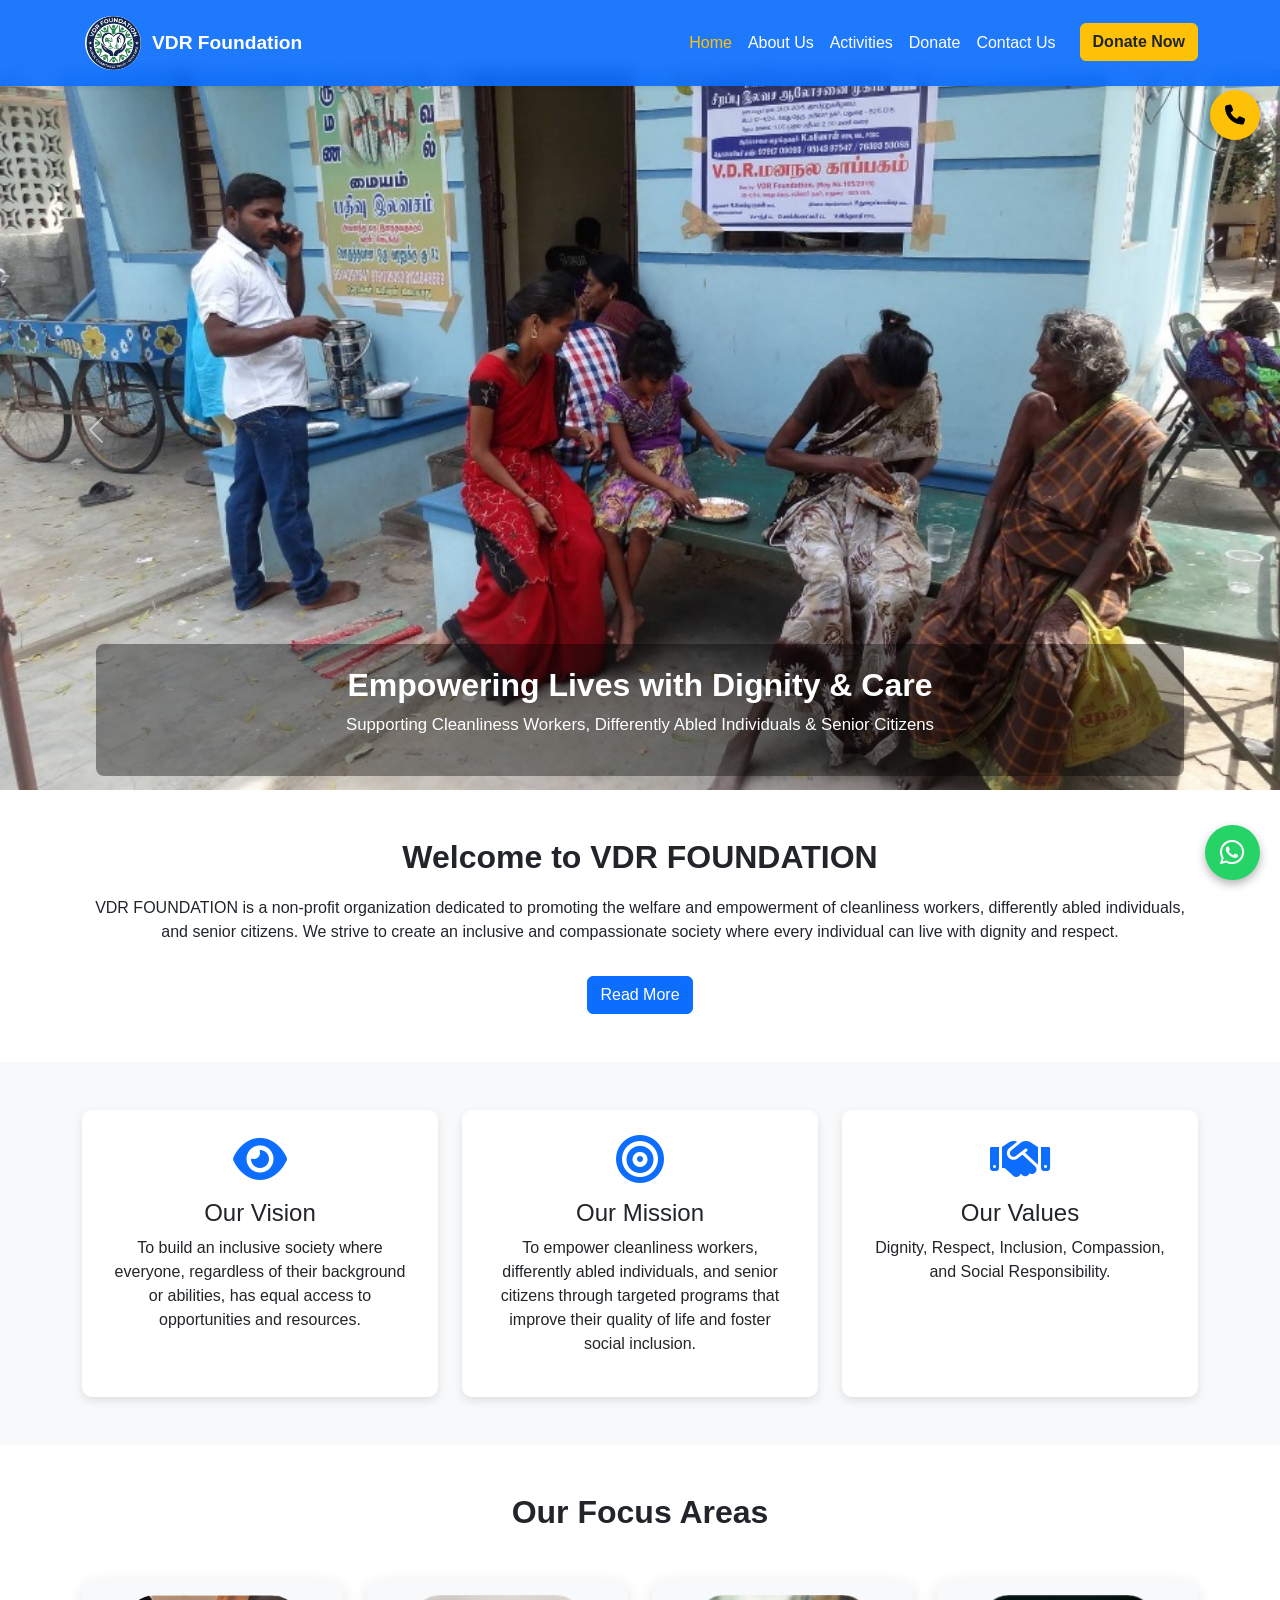
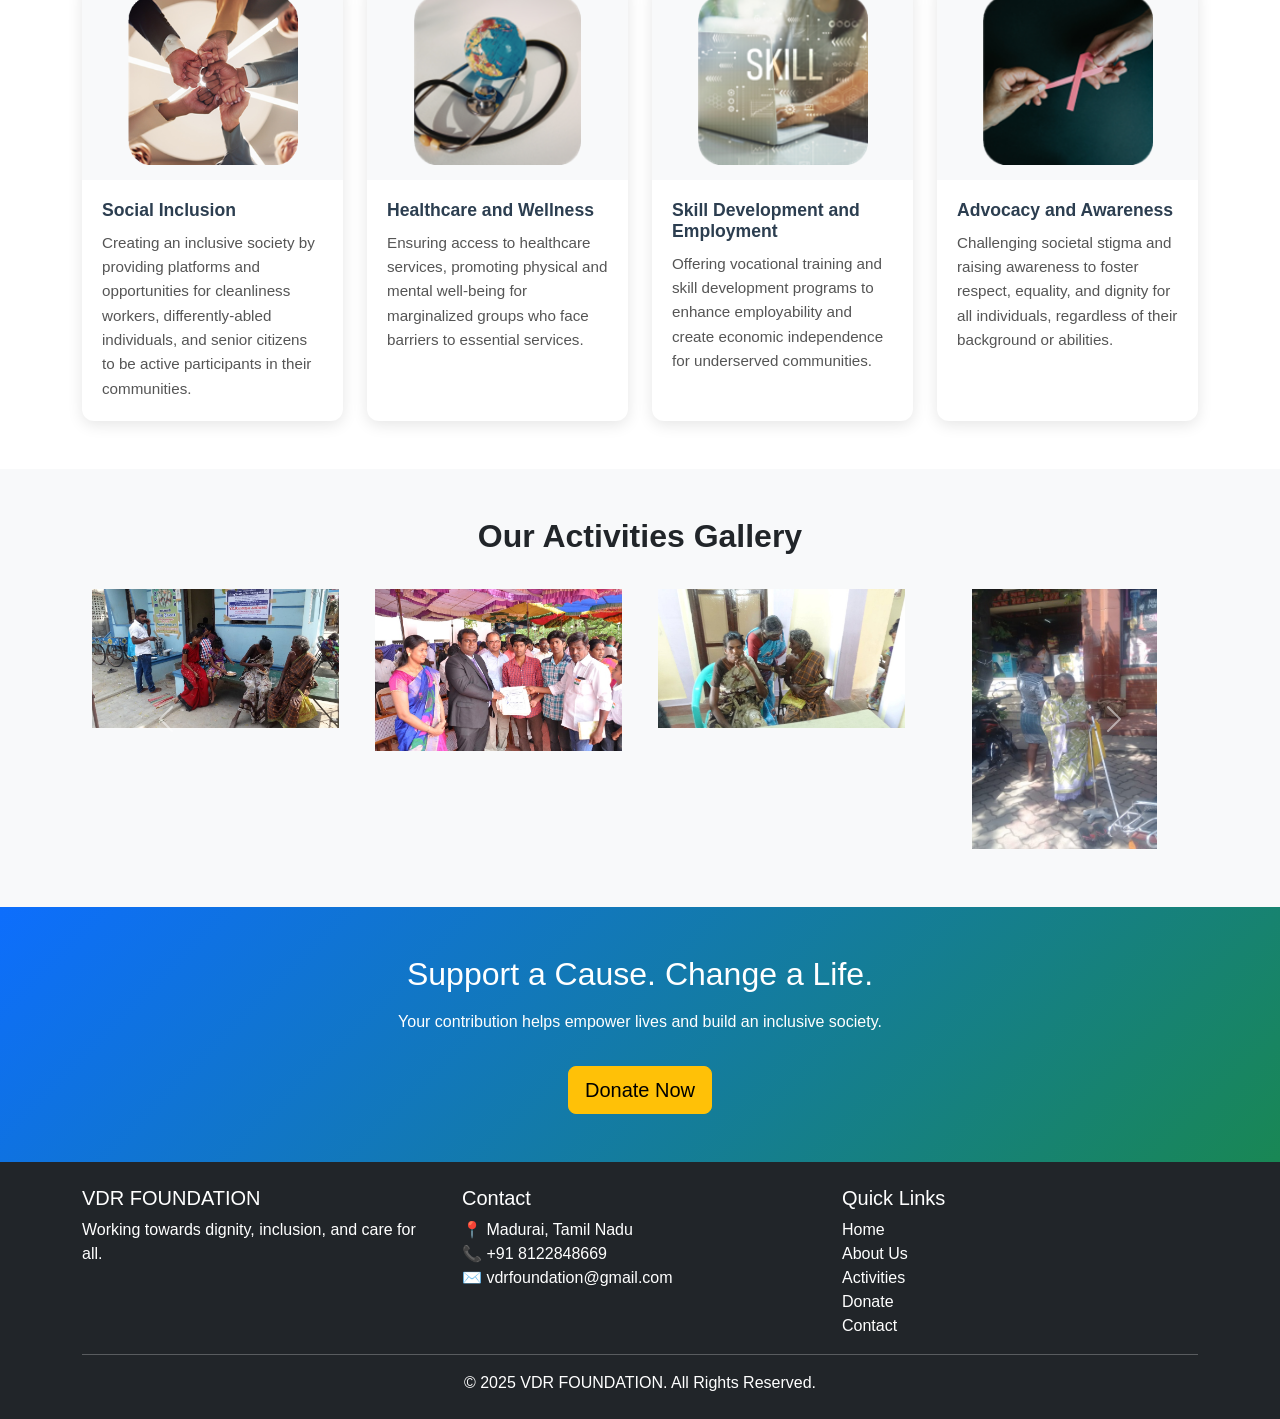
==== commit 331727ea: "modified" ====
--- a/index.html
+++ b/index.html
@@ -22,9 +22,7 @@
   </head>
   <body>
     <!-- ================= NAVBAR ================= -->
-    <nav
-      class="navbar navbar-expand-lg navbar-light fixed-top shadow-sm"
-    >
+    <nav class="navbar navbar-expand-lg navbar-light fixed-top shadow-sm">
       <div class="container">
         <a class="navbar-brand d-flex align-items-center" href="index.html">
           <img
@@ -222,55 +220,74 @@
         <div class="row g-4 mt-4">
           <div class="col-lg-3 col-md-6">
             <div class="compact-image-card h-100">
-              <img src="images/about/focus-area/social-inclusion.png" class="img-fluid" alt="Social Inclusion" />
+              <img
+                src="images/about/focus-area/social-inclusion.png"
+                class="img-fluid"
+                alt="Social Inclusion"
+              />
               <div class="compact-card-content">
                 <h5>Social Inclusion</h5>
-                <p>Creating an inclusive society by providing platforms and opportunities for cleanliness workers, differently-abled individuals, and senior citizens to be active participants in their communities.</p>
+                <p>
+                  Creating an inclusive society by providing platforms and
+                  opportunities for cleanliness workers, differently-abled
+                  individuals, and senior citizens to be active participants in
+                  their communities.
+                </p>
               </div>
             </div>
           </div>
           <div class="col-lg-3 col-md-6">
             <div class="compact-image-card h-100">
-              <img src="images/about/focus-area/healthcare-and-wellness.png" class="img-fluid" alt="Healthcare and Wellness" />
+              <img
+                src="images/about/focus-area/healthcare-and-wellness.png"
+                class="img-fluid"
+                alt="Healthcare and Wellness"
+              />
               <div class="compact-card-content">
                 <h5>Healthcare and Wellness</h5>
-                <p>Ensuring access to healthcare services, promoting physical and mental well-being for marginalized groups who face barriers to essential services.</p>
+                <p>
+                  Ensuring access to healthcare services, promoting physical and
+                  mental well-being for marginalized groups who face barriers to
+                  essential services.
+                </p>
               </div>
             </div>
           </div>
           <div class="col-lg-3 col-md-6">
             <div class="compact-image-card h-100">
-              <img src="images/about/focus-area/skill-development-and-employment.png" class="img-fluid" alt="Skill Development" />
+              <img
+                src="images/about/focus-area/skill-development-and-employment.png"
+                class="img-fluid"
+                alt="Skill Development"
+              />
               <div class="compact-card-content">
                 <h5>Skill Development and Employment</h5>
-                <p>Offering vocational training and skill development programs to enhance employability and create economic independence for underserved communities.</p>
+                <p>
+                  Offering vocational training and skill development programs to
+                  enhance employability and create economic independence for
+                  underserved communities.
+                </p>
               </div>
             </div>
           </div>
           <div class="col-lg-3 col-md-6">
             <div class="compact-image-card h-100">
-              <img src="images/about/focus-area/advocacy-and-awareness.png" class="img-fluid" alt="Advocacy and Awareness" />
+              <img
+                src="images/about/focus-area/advocacy-and-awareness.png"
+                class="img-fluid"
+                alt="Advocacy and Awareness"
+              />
               <div class="compact-card-content">
                 <h5>Advocacy and Awareness</h5>
-                <p>Challenging societal stigma and raising awareness to foster respect, equality, and dignity for all individuals, regardless of their background or abilities.</p>
-              </div>
-            </div>
-          </div>
-        </div>
-      </div>
-    </section>
-
-    <!-- ================= TRUST ================= -->
-    <section class="bg-light py-5">
-      <div class="container text-center">
-        <h2 class="section-title">Trust Verification</h2>
-        <p class="mb-4">Officially Registered & Verified Trust</p>
-
-        <img
-          src="images/trust-certificate.png"
-          class="trust-img img-fluid"
-          alt="VDR Foundation Trust Certificate"
-        />
+                <p>
+                  Challenging societal stigma and raising awareness to foster
+                  respect, equality, and dignity for all individuals, regardless
+                  of their background or abilities.
+                </p>
+              </div>
+            </div>
+          </div>
+        </div>
       </div>
     </section>
 
--- a/css/style.css
+++ b/css/style.css
@@ -295,7 +295,7 @@
   position: absolute;
   top: 15px;
   right: 15px;
-  background: linear-gradient(135deg, #667eea 0%, #764ba2 100%);
+  background: linear-gradient(135deg, #0d6efd 0%, #198754 100%);
   color: white;
   padding: 8px 20px;
   border-radius: 25px;
@@ -674,3 +674,225 @@
     max-width: 100%;
   }
 }
+
+/* ================= TAX INFO BADGE ================= */
+.tax-info-badge {
+  display: inline-flex;
+  align-items: center;
+  gap: 20px;
+  background: linear-gradient(135deg, #0d6efd 0%, #198754 100%);
+  color: white;
+  padding: 20px 35px;
+  border-radius: 15px;
+  box-shadow: 0 8px 25px rgba(13, 110, 253, 0.3);
+  max-width: 800px;
+  margin: 0 auto;
+}
+
+.tax-badge-icon {
+  font-size: 3rem;
+  color: #ffd700;
+  animation: rotate 3s linear infinite;
+}
+
+@keyframes rotate {
+  from {
+    transform: rotate(0deg);
+  }
+  to {
+    transform: rotate(360deg);
+  }
+}
+
+.tax-badge-content {
+  text-align: left;
+}
+
+.tax-badge-title {
+  font-size: 1.3rem;
+  font-weight: 700;
+  margin-bottom: 8px;
+  letter-spacing: 0.5px;
+}
+
+.tax-badge-number {
+  font-size: 1.1rem;
+  font-weight: 600;
+  margin-bottom: 5px;
+  color: #ffd700;
+}
+
+.tax-badge-clause {
+  font-size: 0.85rem;
+  opacity: 0.9;
+  line-height: 1.4;
+}
+
+/* Responsive Tax Badge */
+@media (max-width: 768px) {
+  .tax-info-badge {
+    flex-direction: column;
+    text-align: center;
+    padding: 20px;
+    gap: 15px;
+  }
+  
+  .tax-badge-content {
+    text-align: center;
+  }
+  
+  .tax-badge-icon {
+    font-size: 2.5rem;
+  }
+  
+  .tax-badge-title {
+    font-size: 1.1rem;
+  }
+  
+  .tax-badge-number {
+    font-size: 1rem;
+  }
+  
+  .tax-badge-clause {
+    font-size: 0.75rem;
+  }
+}
+
+/* ================= DONATION CARDS ================= */
+.donation-card {
+  background: #fff;
+  border-radius: 15px;
+  overflow: hidden;
+  box-shadow: 0 5px 20px rgba(0, 0, 0, 0.1);
+  transition: transform 0.3s ease, box-shadow 0.3s ease;
+}
+
+.donation-card:hover {
+  transform: translateY(-5px);
+  box-shadow: 0 10px 30px rgba(0, 0, 0, 0.15);
+}
+
+.donation-card-header {
+  background: linear-gradient(135deg, #f8f9fa 0%, #e9ecef 100%);
+  padding: 30px;
+  text-align: center;
+  border-bottom: 3px solid #0d6efd;
+}
+
+.donation-card-header h4 {
+  font-weight: 700;
+  color: #2c3e50;
+  margin-top: 10px;
+}
+
+.donation-card-body {
+  padding: 30px;
+}
+
+.donation-card-footer {
+  padding: 20px 30px;
+  background: #f8f9fa;
+}
+
+.bank-detail-item {
+  display: flex;
+  justify-content: space-between;
+  align-items: center;
+  padding: 15px 0;
+  border-bottom: 1px solid #e9ecef;
+}
+
+.bank-detail-item:last-child {
+  border-bottom: none;
+}
+
+.bank-detail-label {
+  font-weight: 600;
+  color: #495057;
+  font-size: 0.95rem;
+  display: flex;
+  align-items: center;
+}
+
+.bank-detail-value {
+  color: #2c3e50;
+  font-size: 1rem;
+  text-align: right;
+}
+
+.qr-code-container {
+  background: linear-gradient(135deg, #0d6efd 0%, #198754 100%);
+  padding: 20px;
+  border-radius: 15px;
+  display: inline-block;
+  box-shadow: 0 5px 20px rgba(13, 110, 253, 0.3);
+}
+
+.qr-code-image {
+  max-width: 250px;
+  border-radius: 10px;
+  background: white;
+  padding: 10px;
+}
+
+.upi-instructions {
+  text-align: left;
+  max-width: 350px;
+  margin: 0 auto;
+}
+
+.upi-step {
+  display: flex;
+  align-items: center;
+  margin-bottom: 15px;
+  padding: 10px;
+  background: #f8f9fa;
+  border-radius: 8px;
+  transition: background 0.3s ease;
+}
+
+.upi-step:hover {
+  background: #e9ecef;
+}
+
+.upi-step-number {
+  display: inline-flex;
+  align-items: center;
+  justify-content: center;
+  width: 30px;
+  height: 30px;
+  background: linear-gradient(135deg, #0d6efd 0%, #198754 100%);
+  color: white;
+  border-radius: 50%;
+  font-weight: 700;
+  margin-right: 15px;
+  flex-shrink: 0;
+}
+
+.upi-step-text {
+  color: #495057;
+  font-size: 0.95rem;
+}
+
+/* Responsive Donation Cards */
+@media (max-width: 768px) {
+  .donation-card-header,
+  .donation-card-body,
+  .donation-card-footer {
+    padding: 20px;
+  }
+  
+  .bank-detail-item {
+    flex-direction: column;
+    align-items: flex-start;
+    gap: 5px;
+  }
+  
+  .bank-detail-value {
+    text-align: left;
+  }
+  
+  .qr-code-image {
+    max-width: 200px;
+  }
+}
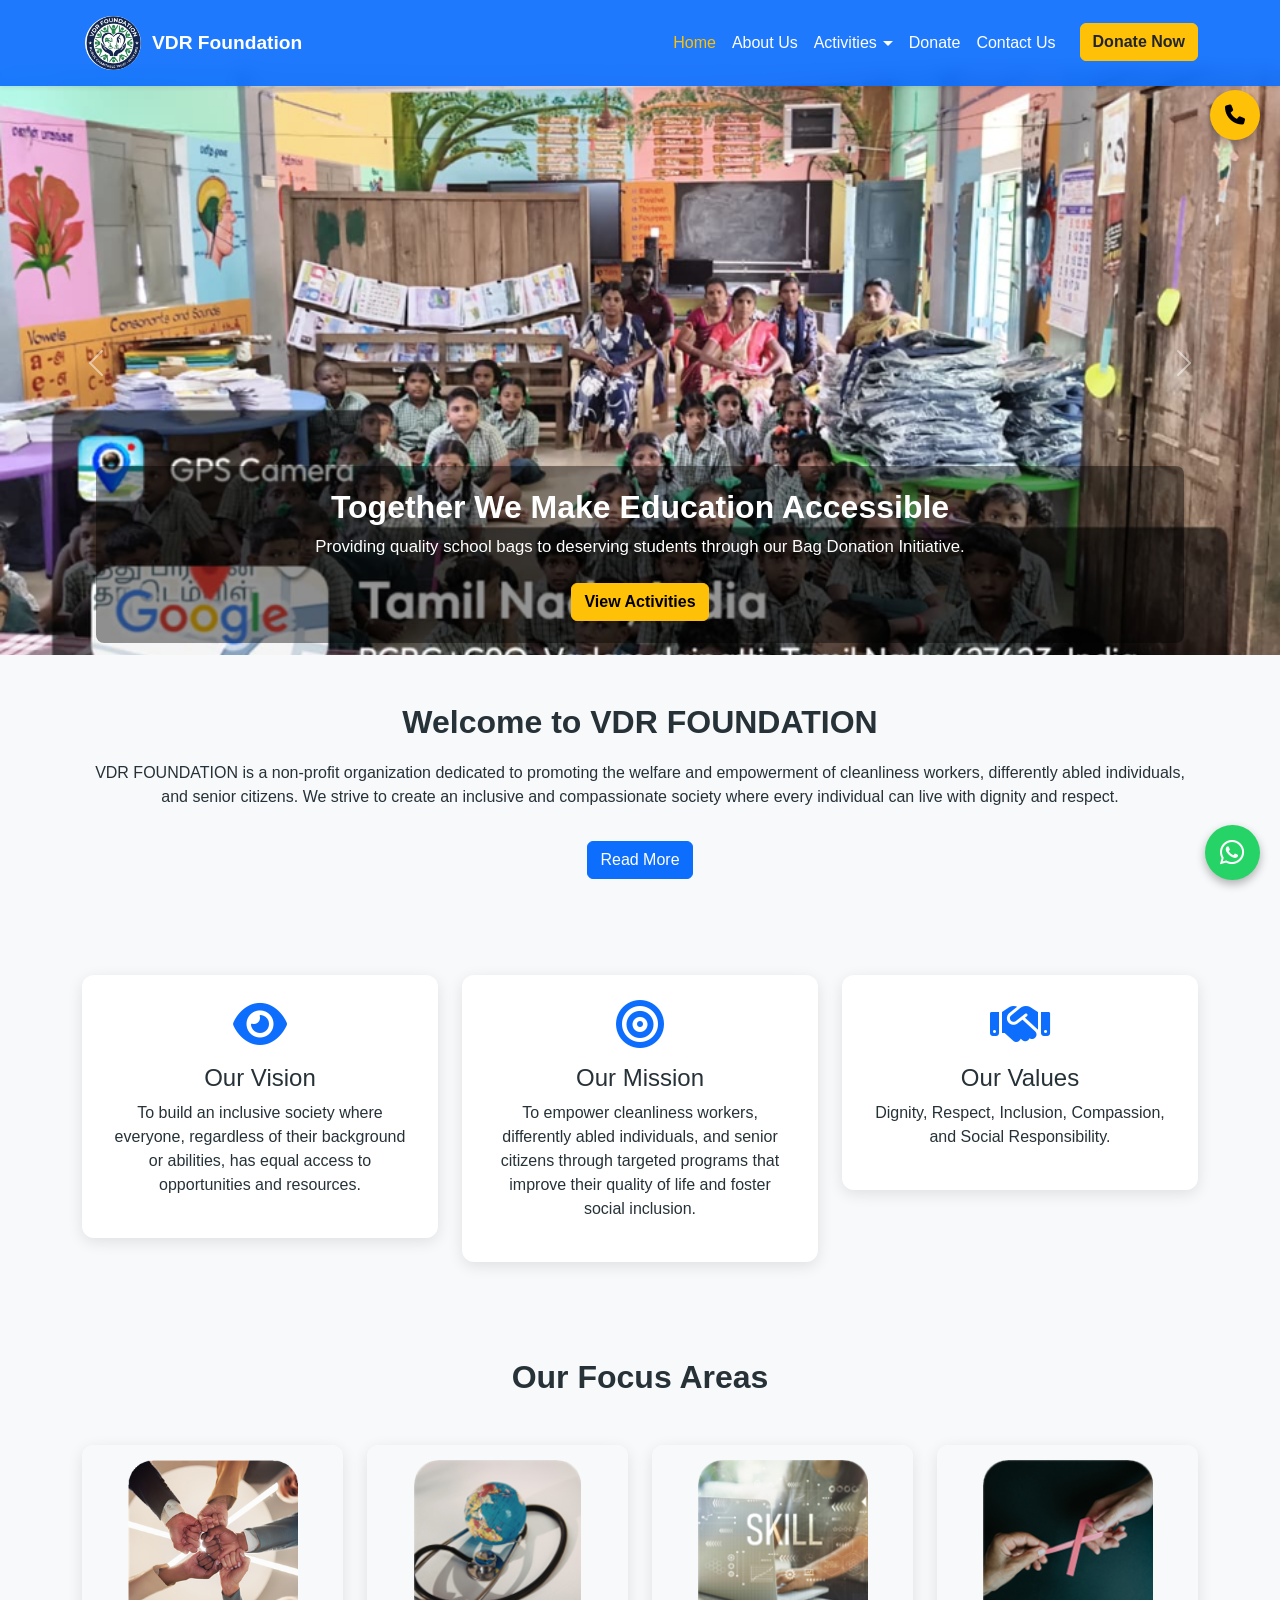
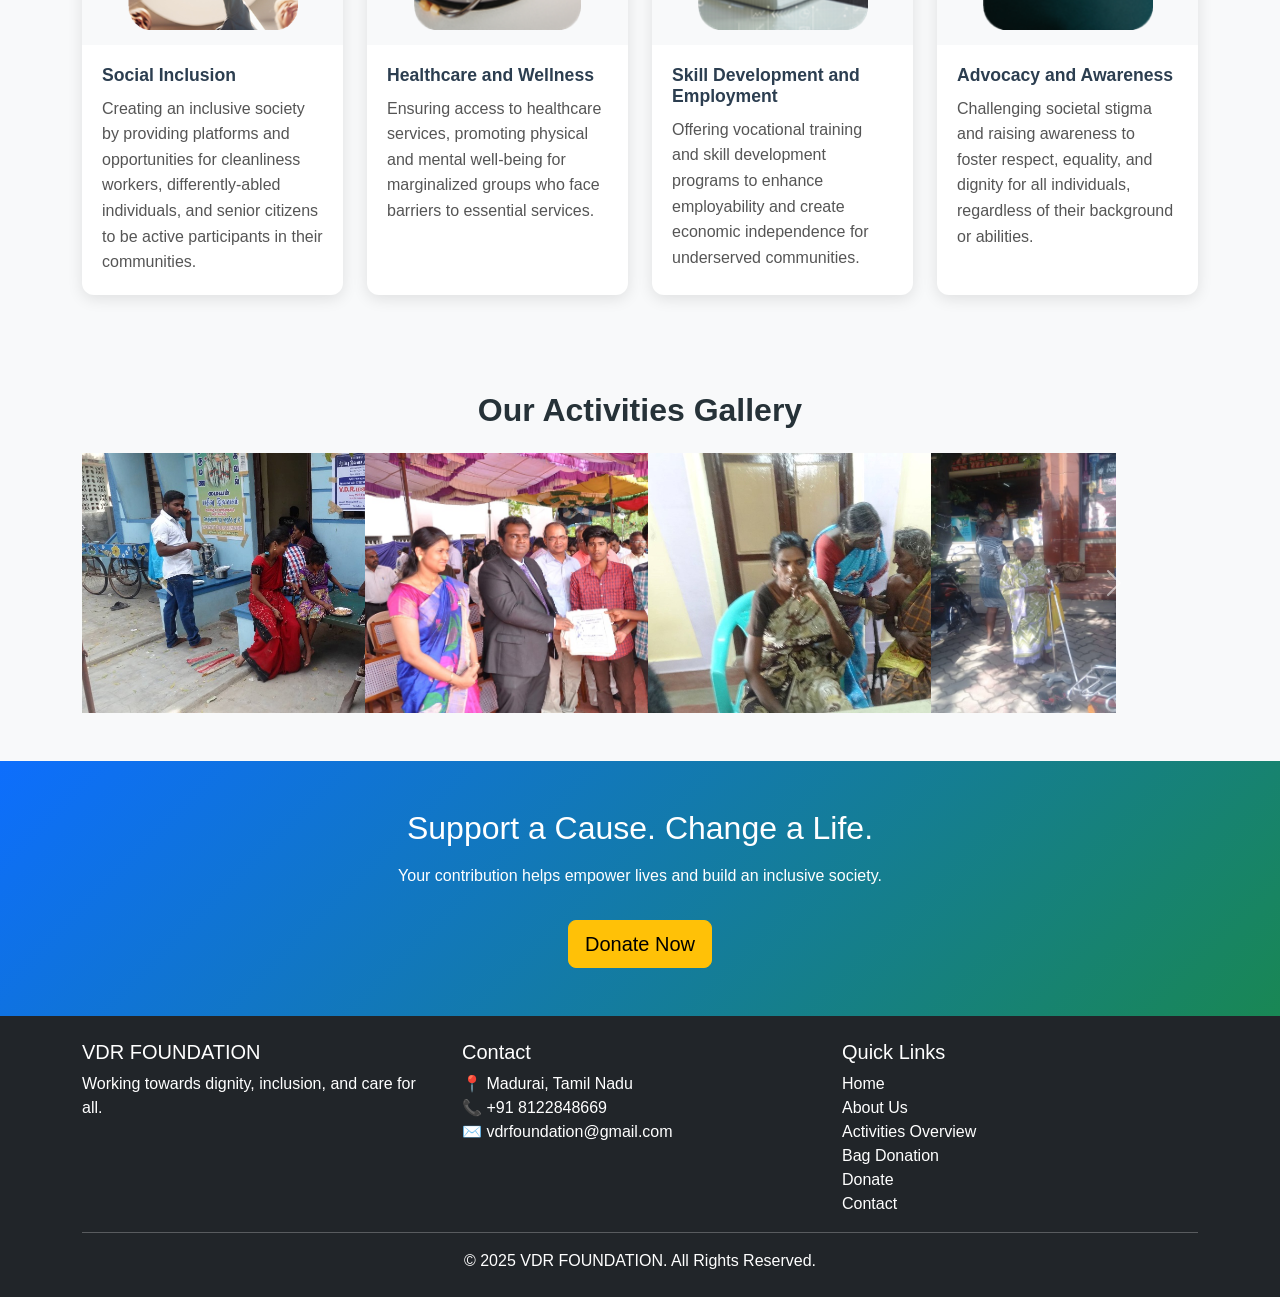
==== commit 0fc4742d: "add bag donation page" ====
--- a/index.html
+++ b/index.html
@@ -4,21 +4,39 @@
     <meta charset="UTF-8" />
     <title>VDR FOUNDATION | Empowering Lives</title>
     <meta name="viewport" content="width=device-width, initial-scale=1" />
+    <meta
+      name="description"
+      content="VDR Foundation is a non-profit organization empowering cleanliness workers, differently abled individuals, and senior citizens in Tamil Nadu."
+    />
+    <meta property="og:title" content="VDR Foundation | Empowering Lives" />
+    <meta
+      property="og:description"
+      content="Supporting communities through education, healthcare, and social inclusion programs."
+    />
+    <meta property="og:image" content="assets/images/logo.png" />
+    <meta property="og:type" content="website" />
 
     <!-- Bootstrap CSS -->
     <link
       href="https://cdn.jsdelivr.net/npm/bootstrap@5.3.2/dist/css/bootstrap.min.css"
       rel="stylesheet"
+      integrity="sha384-T3c6CoIi6uLrA9TneNEoa7RxnatzjcDSCmG1MXxSR1GAsXEV/Dwwykc2MPK8M2HN"
+      crossorigin="anonymous"
     />
 
     <!-- Font Awesome -->
     <link
       rel="stylesheet"
       href="https://cdnjs.cloudflare.com/ajax/libs/font-awesome/6.5.1/css/all.min.css"
+      integrity="sha512-DTOQO9RWCH3ppGqcWaEA1BIZOC6xxalwEsw9c2QQeAIftl+Vegovlnee1c9QX4TctnWMn13TZye+giMm8e2LwA=="
+      crossorigin="anonymous"
+      referrerpolicy="no-referrer"
     />
 
     <!-- Custom CSS -->
-    <link rel="stylesheet" href="css/style.css" />
+    <link rel="stylesheet" href="assets/css/style.css" />
+    <link rel="stylesheet" href="assets/css/gallery.css" />
+    <link rel="stylesheet" href="assets/css/responsive.css" />
   </head>
   <body>
     <!-- ================= NAVBAR ================= -->
@@ -26,33 +44,55 @@
       <div class="container">
         <a class="navbar-brand d-flex align-items-center" href="index.html">
           <img
-            src="images/logo.png"
+            src="assets/images/logo.png"
             alt="VDR Foundation Logo"
             height="60"
             class="me-2"
           />
           <span class="brand-text">VDR Foundation</span>
         </a>
-
         <button
           class="navbar-toggler"
           type="button"
           data-bs-toggle="collapse"
           data-bs-target="#navMenu"
+          aria-controls="navMenu"
+          aria-expanded="false"
+          aria-label="Toggle navigation"
         >
           <span class="navbar-toggler-icon"></span>
         </button>
-
         <div class="collapse navbar-collapse" id="navMenu">
           <ul class="navbar-nav ms-auto mb-2 mb-lg-0">
             <li class="nav-item">
-              <a class="nav-link active" href="index.html">Home</a>
+              <a class="nav-link" href="index.html">Home</a>
             </li>
             <li class="nav-item">
               <a class="nav-link" href="about.html">About Us</a>
             </li>
-            <li class="nav-item">
-              <a class="nav-link" href="activities.html">Activities</a>
+            <li class="nav-item dropdown">
+              <a
+                class="nav-link dropdown-toggle"
+                href="activities.html"
+                id="activitiesDropdown"
+                role="button"
+                data-bs-toggle="dropdown"
+                aria-expanded="false"
+                >Activities</a
+              >
+              <ul class="dropdown-menu" aria-labelledby="activitiesDropdown">
+                <li>
+                  <a class="dropdown-item" href="activities.html">Overview</a>
+                </li>
+                <li>
+                  <a class="dropdown-item" href="bag-donation.html"
+                    >Bag Donation</a
+                  >
+                </li>
+                <li>
+                  <a class="dropdown-item" href="gallery.html">Gallery</a>
+                </li>
+              </ul>
             </li>
             <li class="nav-item">
               <a class="nav-link" href="donate.html">Donate</a>
@@ -87,9 +127,34 @@
           <!-- Slide 1 -->
           <div class="carousel-item active">
             <img
-              src="images/gallery/gallery1.png"
+              src="assets/images/activities/bag-donation/students-receiving-bags.png"
               class="d-block w-100 hero-img"
-              alt="Helping Community"
+              alt="Volunteers distributing school bags — VDR Foundation"
+              loading="lazy"
+            />
+            <div class="carousel-caption hero-caption-full">
+              <div class="container-fluid px-4 px-md-5">
+                <h1 class="display-6 fw-bold">
+                  Together We Make Education Accessible
+                </h1>
+                <p class="lead">
+                  Providing quality school bags to deserving students through
+                  our Bag Donation Initiative.
+                </p>
+                <a href="bag-donation.html" class="btn btn-warning fw-bold mt-2"
+                  >View Activities</a
+                >
+              </div>
+            </div>
+          </div>
+
+          <!-- Slide 2 -->
+          <div class="carousel-item">
+            <img
+              src="assets/images/activities/bag-donation/volunteers-group-photo.png"
+              class="d-block w-100 hero-img"
+              alt="VDR Foundation volunteers supporting the community"
+              loading="lazy"
             />
             <div class="carousel-caption hero-caption-full">
               <div class="container-fluid px-4 px-md-5">
@@ -102,10 +167,10 @@
             </div>
           </div>
 
-          <!-- Slide 2 -->
+          <!-- Slide 3 -->
           <div class="carousel-item">
             <img
-              src="images/gallery/gallery13.png"
+              src="assets/images/gallery/gallery13.png"
               class="d-block w-100 hero-img"
               alt="Differently Abled Support"
             />
@@ -117,22 +182,6 @@
                 <p class="lead">
                   Creating equal opportunities through education and employment
                 </p>
-              </div>
-            </div>
-          </div>
-          <!-- Slide 4 -->
-          <div class="carousel-item">
-            <img
-              src="images/gallery/gallery14.png"
-              class="d-block w-100 hero-img"
-              alt="cloths given to poor family students"
-            />
-            <div class="carousel-caption hero-caption-full">
-              <div class="container-fluid px-4 px-md-5">
-                <h1 class="display-6 fw-bold">
-                  Celebrated birthday for orphan's elderly
-                </h1>
-                <p class="lead">Cloths given to poor family students</p>
               </div>
             </div>
           </div>
@@ -221,7 +270,7 @@
           <div class="col-lg-3 col-md-6">
             <div class="compact-image-card h-100">
               <img
-                src="images/about/focus-area/social-inclusion.png"
+                src="assets/images/about/focus-area/social-inclusion.png"
                 class="img-fluid"
                 alt="Social Inclusion"
               />
@@ -239,7 +288,7 @@
           <div class="col-lg-3 col-md-6">
             <div class="compact-image-card h-100">
               <img
-                src="images/about/focus-area/healthcare-and-wellness.png"
+                src="assets/images/about/focus-area/healthcare-and-wellness.png"
                 class="img-fluid"
                 alt="Healthcare and Wellness"
               />
@@ -256,7 +305,7 @@
           <div class="col-lg-3 col-md-6">
             <div class="compact-image-card h-100">
               <img
-                src="images/about/focus-area/skill-development-and-employment.png"
+                src="assets/images/about/focus-area/skill-development-and-employment.png"
                 class="img-fluid"
                 alt="Skill Development"
               />
@@ -273,7 +322,7 @@
           <div class="col-lg-3 col-md-6">
             <div class="compact-image-card h-100">
               <img
-                src="images/about/focus-area/advocacy-and-awareness.png"
+                src="assets/images/about/focus-area/advocacy-and-awareness.png"
                 class="img-fluid"
                 alt="Advocacy and Awareness"
               />
@@ -308,22 +357,34 @@
               <div class="row g-3">
                 <div class="col-md-3 col-sm-6">
                   <div class="gallery-box">
-                    <img src="images/gallery/gallery1.png" alt="Gallery 1" />
-                  </div>
-                </div>
-                <div class="col-md-3 col-sm-6">
-                  <div class="gallery-box">
-                    <img src="images/gallery/gallery2.png" alt="Gallery 2" />
-                  </div>
-                </div>
-                <div class="col-md-3 col-sm-6">
-                  <div class="gallery-box">
-                    <img src="images/gallery/gallery3.png" alt="Gallery 3" />
-                  </div>
-                </div>
-                <div class="col-md-3 col-sm-6">
-                  <div class="gallery-box">
-                    <img src="images/gallery/gallery4.png" alt="Gallery 4" />
+                    <img
+                      src="assets/images/gallery/gallery1.png"
+                      alt="Gallery 1"
+                    />
+                  </div>
+                </div>
+                <div class="col-md-3 col-sm-6">
+                  <div class="gallery-box">
+                    <img
+                      src="assets/images/gallery/gallery2.png"
+                      alt="Gallery 2"
+                    />
+                  </div>
+                </div>
+                <div class="col-md-3 col-sm-6">
+                  <div class="gallery-box">
+                    <img
+                      src="assets/images/gallery/gallery3.png"
+                      alt="Gallery 3"
+                    />
+                  </div>
+                </div>
+                <div class="col-md-3 col-sm-6">
+                  <div class="gallery-box">
+                    <img
+                      src="assets/images/gallery/gallery4.png"
+                      alt="Gallery 4"
+                    />
                   </div>
                 </div>
               </div>
@@ -334,22 +395,34 @@
               <div class="row g-3">
                 <div class="col-md-3 col-sm-6">
                   <div class="gallery-box">
-                    <img src="images/gallery/gallery5.png" alt="Gallery 5" />
-                  </div>
-                </div>
-                <div class="col-md-3 col-sm-6">
-                  <div class="gallery-box">
-                    <img src="images/gallery/gallery6.png" alt="Gallery 6" />
-                  </div>
-                </div>
-                <div class="col-md-3 col-sm-6">
-                  <div class="gallery-box">
-                    <img src="images/gallery/gallery7.png" alt="Gallery 7" />
-                  </div>
-                </div>
-                <div class="col-md-3 col-sm-6">
-                  <div class="gallery-box">
-                    <img src="images/gallery/gallery8.png" alt="Gallery 8" />
+                    <img
+                      src="assets/images/gallery/gallery5.png"
+                      alt="Gallery 5"
+                    />
+                  </div>
+                </div>
+                <div class="col-md-3 col-sm-6">
+                  <div class="gallery-box">
+                    <img
+                      src="assets/images/gallery/gallery6.png"
+                      alt="Gallery 6"
+                    />
+                  </div>
+                </div>
+                <div class="col-md-3 col-sm-6">
+                  <div class="gallery-box">
+                    <img
+                      src="assets/images/gallery/gallery7.png"
+                      alt="Gallery 7"
+                    />
+                  </div>
+                </div>
+                <div class="col-md-3 col-sm-6">
+                  <div class="gallery-box">
+                    <img
+                      src="assets/images/gallery/gallery8.png"
+                      alt="Gallery 8"
+                    />
                   </div>
                 </div>
               </div>
@@ -360,22 +433,34 @@
               <div class="row g-3">
                 <div class="col-md-3 col-sm-6">
                   <div class="gallery-box">
-                    <img src="images/gallery/gallery9.png" alt="Gallery 9" />
-                  </div>
-                </div>
-                <div class="col-md-3 col-sm-6">
-                  <div class="gallery-box">
-                    <img src="images/gallery/gallery10.png" alt="Gallery 10" />
-                  </div>
-                </div>
-                <div class="col-md-3 col-sm-6">
-                  <div class="gallery-box">
-                    <img src="images/gallery/gallery11.png" alt="Gallery 11" />
-                  </div>
-                </div>
-                <div class="col-md-3 col-sm-6">
-                  <div class="gallery-box">
-                    <img src="images/gallery/gallery12.png" alt="Gallery 12" />
+                    <img
+                      src="assets/images/gallery/gallery9.png"
+                      alt="Gallery 9"
+                    />
+                  </div>
+                </div>
+                <div class="col-md-3 col-sm-6">
+                  <div class="gallery-box">
+                    <img
+                      src="assets/images/gallery/gallery10.png"
+                      alt="Gallery 10"
+                    />
+                  </div>
+                </div>
+                <div class="col-md-3 col-sm-6">
+                  <div class="gallery-box">
+                    <img
+                      src="assets/images/gallery/gallery11.png"
+                      alt="Gallery 11"
+                    />
+                  </div>
+                </div>
+                <div class="col-md-3 col-sm-6">
+                  <div class="gallery-box">
+                    <img
+                      src="assets/images/gallery/gallery12.png"
+                      alt="Gallery 12"
+                    />
                   </div>
                 </div>
               </div>
@@ -386,22 +471,118 @@
               <div class="row g-3">
                 <div class="col-md-3 col-sm-6">
                   <div class="gallery-box">
-                    <img src="images/gallery/gallery13.png" alt="Gallery 13" />
-                  </div>
-                </div>
-                <div class="col-md-3 col-sm-6">
-                  <div class="gallery-box">
-                    <img src="images/gallery/gallery14.png" alt="Gallery 14" />
-                  </div>
-                </div>
-                <div class="col-md-3 col-sm-6">
-                  <div class="gallery-box">
-                    <img src="images/gallery/gallery15.png" alt="Gallery 15" />
-                  </div>
-                </div>
-                <div class="col-md-3 col-sm-6">
-                  <div class="gallery-box">
-                    <img src="images/gallery/gallery1.png" alt="Gallery 1" />
+                    <img
+                      src="assets/images/gallery/gallery13.png"
+                      alt="Gallery 13"
+                    />
+                  </div>
+                </div>
+                <div class="col-md-3 col-sm-6">
+                  <div class="gallery-box">
+                    <img
+                      src="assets/images/gallery/gallery14.png"
+                      alt="Gallery 14"
+                    />
+                  </div>
+                </div>
+                <div class="col-md-3 col-sm-6">
+                  <div class="gallery-box">
+                    <img
+                      src="assets/images/gallery/gallery15.png"
+                      alt="Gallery 15"
+                    />
+                  </div>
+                </div>
+                <div class="col-md-3 col-sm-6">
+                  <div class="gallery-box">
+                    <img
+                      src="assets/images/gallery/gallery1.png"
+                      alt="Gallery 1"
+                    />
+                  </div>
+                </div>
+              </div>
+            </div>
+
+            <!-- Slide 5 — Bag Donation -->
+            <div class="carousel-item">
+              <div class="row g-3">
+                <div class="col-md-3 col-sm-6">
+                  <div class="gallery-box">
+                    <img
+                      src="assets/images/activities/bag-donation/students-receiving-bags.png"
+                      alt="Government school students receiving bags"
+                      loading="lazy"
+                    />
+                  </div>
+                </div>
+                <div class="col-md-3 col-sm-6">
+                  <div class="gallery-box">
+                    <img
+                      src="assets/images/activities/bag-donation/distribution-event-01.png"
+                      alt="Bag distribution event"
+                      loading="lazy"
+                    />
+                  </div>
+                </div>
+                <div class="col-md-3 col-sm-6">
+                  <div class="gallery-box">
+                    <img
+                      src="assets/images/activities/bag-donation/volunteers-distributing-bags-01.png"
+                      alt="Volunteers distributing school bags"
+                      loading="lazy"
+                    />
+                  </div>
+                </div>
+                <div class="col-md-3 col-sm-6">
+                  <div class="gallery-box">
+                    <img
+                      src="assets/images/activities/bag-donation/volunteers-group-photo.png"
+                      alt="VDR Foundation education support volunteers"
+                      loading="lazy"
+                    />
+                  </div>
+                </div>
+              </div>
+            </div>
+
+            <!-- Slide 6 — Bag Donation -->
+            <div class="carousel-item">
+              <div class="row g-3">
+                <div class="col-md-3 col-sm-6">
+                  <div class="gallery-box">
+                    <img
+                      src="assets/images/activities/bag-donation/government-school-students-01.png"
+                      alt="Government school students at bag donation event"
+                      loading="lazy"
+                    />
+                  </div>
+                </div>
+                <div class="col-md-3 col-sm-6">
+                  <div class="gallery-box">
+                    <img
+                      src="assets/images/activities/bag-donation/distribution-event-03.png"
+                      alt="Bag distribution ceremony"
+                      loading="lazy"
+                    />
+                  </div>
+                </div>
+                <div class="col-md-3 col-sm-6">
+                  <div class="gallery-box">
+                    <img
+                      src="assets/images/activities/bag-donation/bag-distribution-ceremony-01.png"
+                      alt="VDR Foundation bag distribution ceremony"
+                      loading="lazy"
+                    />
+                  </div>
+                </div>
+                <div class="col-md-3 col-sm-6">
+                  <div class="gallery-box">
+                    <img
+                      src="assets/images/activities/bag-donation/community-outreach-01.png"
+                      alt="VDR Foundation community outreach education"
+                      loading="lazy"
+                    />
                   </div>
                 </div>
               </div>
@@ -463,7 +644,10 @@
             <h5>Quick Links</h5>
             <a href="index.html" class="footer-link">Home</a><br />
             <a href="about.html" class="footer-link">About Us</a><br />
-            <a href="activities.html" class="footer-link">Activities</a><br />
+            <a href="activities.html" class="footer-link">Activities Overview</a
+            ><br />
+            <a href="bag-donation.html" class="footer-link">Bag Donation</a
+            ><br />
             <a href="donate.html" class="footer-link">Donate</a><br />
             <a href="contact.html" class="footer-link">Contact</a>
           </div>
@@ -486,6 +670,14 @@
       <i class="fa-brands fa-whatsapp"></i>
     </a>
     <!-- Bootstrap JS -->
-    <script src="https://cdn.jsdelivr.net/npm/bootstrap@5.3.2/dist/js/bootstrap.bundle.min.js"></script>
+    <script
+      src="https://cdn.jsdelivr.net/npm/bootstrap@5.3.2/dist/js/bootstrap.bundle.min.js"
+      integrity="sha384-C6RzsynM9kWDrMNeT87bh95OGNyZPhcTNXj1NW7RuBCsyN/o0jlpcV8Qyq46cDfL"
+      crossorigin="anonymous"
+    ></script>
+    <script src="assets/js/navigation.js"></script>
+    <script src="assets/js/slider.js"></script>
+    <script src="assets/js/gallery.js"></script>
+    <script src="assets/js/main.js"></script>
   </body>
 </html>
--- a/assets/css/style.css
+++ b/assets/css/style.css
@@ -0,0 +1,452 @@
+/* ================= GLOBAL ================= */
+html,
+body {
+  width: 100%;
+  overflow-x: hidden;
+}
+
+body {
+  padding-top: 70px;
+  font-family: "Segoe UI", sans-serif;
+  color: #263238;
+  background: #f8f9fa;
+}
+
+.section-title {
+  font-weight: 700;
+  margin-bottom: 20px;
+}
+
+/* ================= NAVBAR ================= */
+.navbar {
+  background: rgba(13, 110, 253, 0.92) !important;
+  backdrop-filter: blur(8px);
+  box-shadow: 0 2px 10px rgba(0, 0, 0, 0.1);
+}
+
+.navbar-brand img {
+  border-radius: 50%;
+  padding: 3px;
+  background: transparent;
+  border: none;
+}
+
+.navbar-light .nav-link {
+  color: #ffffff !important;
+  font-weight: 500;
+}
+
+.navbar-light .nav-link:hover,
+.navbar-light .nav-link.active {
+  color: #ffc107 !important;
+}
+
+.brand-text {
+  font-size: 1.2rem;
+  font-weight: 700;
+  color: #ffffff;
+}
+
+.navbar-toggler {
+  border-color: rgba(255, 255, 255, 0.5);
+}
+
+.navbar-toggler-icon {
+  background-image: url("data:image/svg+xml,%3csvg xmlns='http://www.w3.org/2000/svg' viewBox='0 0 30 30'%3e%3cpath stroke='rgba%28255, 255, 255, 0.8%29' stroke-linecap='round' stroke-miterlimit='10' stroke-width='2' d='M4 7h22M4 15h22M4 23h22'/%3e%3c/svg%3e");
+}
+
+.navbar .dropdown-menu {
+  background: rgba(13, 110, 253, 0.97);
+  border: none;
+  border-radius: 8px;
+  box-shadow: 0 8px 20px rgba(0, 0, 0, 0.2);
+  min-width: 180px;
+  padding: 8px 0;
+}
+
+.navbar .dropdown-item {
+  color: #fff;
+  font-weight: 500;
+  padding: 10px 20px;
+  transition: background 0.2s ease, color 0.2s ease;
+}
+
+.navbar .dropdown-item:hover,
+.navbar .dropdown-item:focus {
+  background: rgba(255, 255, 255, 0.15);
+  color: #ffc107;
+}
+
+.navbar .dropdown-item.active {
+  background: rgba(255, 255, 255, 0.2);
+  color: #ffc107;
+}
+
+.navbar .nav-item.dropdown > .nav-link::after {
+  display: inline-block;
+  margin-left: 6px;
+  vertical-align: 2px;
+  content: "";
+  border-top: 0.35em solid;
+  border-right: 0.35em solid transparent;
+  border-left: 0.35em solid transparent;
+}
+
+/* ================= HERO SLIDER ================= */
+.hero-slider {
+  position: relative;
+}
+
+.hero-slider .carousel-item {
+  min-height: 65vh;
+}
+
+.hero-img {
+  width: 100%;
+  height: 65vh;
+  object-fit: cover;
+}
+
+.hero-caption-full {
+  position: absolute;
+  bottom: 2%;
+  left: 50%;
+  transform: translateX(-50%);
+  width: 85%;
+  background: rgba(0, 0, 0, 0.42);
+  padding: 22px 28px;
+  border-radius: 8px;
+}
+
+.hero-caption-full h1,
+.hero-caption-full .display-6 {
+  font-size: 2rem;
+  color: #fff;
+}
+
+.hero-caption-full p {
+  font-size: 1.05rem;
+  color: #fff;
+}
+
+/* ================= CARDS ================= */
+.info-card,
+.focus-card,
+.image-card,
+.compact-image-card,
+.market-card,
+.donation-card {
+  background: #fff;
+  border-radius: 12px;
+  overflow: hidden;
+  box-shadow: 0 4px 15px rgba(0, 0, 0, 0.1);
+  transition: transform 0.3s ease, box-shadow 0.3s ease;
+}
+
+.info-card,
+.focus-card {
+  padding: 25px;
+}
+
+.info-card i,
+.focus-card i {
+  color: #0d6efd;
+}
+
+.image-card:hover,
+.compact-image-card:hover,
+.market-card:hover,
+.donation-card:hover {
+  transform: translateY(-5px);
+  box-shadow: 0 8px 25px rgba(0, 0, 0, 0.2);
+}
+
+.image-card img,
+.compact-image-card img,
+.market-card img {
+  width: 100%;
+  height: auto;
+  object-fit: cover;
+}
+
+.image-card-content,
+.compact-card-content,
+.market-card,
+.donation-card-body {
+  padding: 20px;
+}
+
+.image-card-content h5,
+.compact-card-content h5,
+.market-card h5 {
+  font-weight: 600;
+  margin-bottom: 10px;
+  color: #2c3e50;
+}
+
+.image-card-content p,
+.compact-card-content p,
+.market-card p {
+  color: #555;
+  line-height: 1.6;
+  margin-bottom: 0;
+}
+
+.compact-image-card img {
+  height: 200px;
+  object-fit: contain;
+  padding: 15px;
+  background: #f8f9fa;
+}
+
+.compact-card-content h5 {
+  font-size: 1.1rem;
+}
+
+.solution-image,
+.revenue-image,
+.trust-img {
+  width: 100%;
+  height: auto;
+  display: block;
+}
+
+.solution-image {
+  max-width: 600px;
+  max-height: 420px;
+  width: auto;
+  margin: 0 auto;
+  object-fit: contain;
+}
+
+.revenue-image {
+  max-width: 180px;
+}
+
+.market-card img {
+  max-height: 250px;
+  object-fit: contain;
+}
+
+/* ================= DONATE CTA ================= */
+.donate-section {
+  background: linear-gradient(135deg, #0d6efd 0%, #198754 100%);
+}
+
+/* ================= PAGE HEADER ================= */
+.page-header {
+  background: linear-gradient(135deg, #0d6efd 0%, #198754 100%);
+  position: relative;
+}
+
+.page-header-blue {
+  background: #0d6efd;
+}
+
+.page-header-green {
+  background: #198754;
+}
+
+/* ================= FOOTER ================= */
+.footer-link {
+  color: #fff;
+  text-decoration: none;
+}
+
+.footer-link:hover {
+  text-decoration: underline;
+}
+
+/* ================= FLOAT BUTTONS ================= */
+.whatsapp-float,
+.call-float {
+  position: fixed;
+  right: 20px;
+  z-index: 9999;
+  display: flex;
+  align-items: center;
+  justify-content: center;
+  border-radius: 50%;
+  box-shadow: 0 4px 10px rgba(0, 0, 0, 0.3);
+  text-decoration: none;
+}
+
+.whatsapp-float {
+  width: 55px;
+  height: 55px;
+  bottom: 20px;
+  background: #25d366;
+  color: #fff;
+  font-size: 28px;
+}
+
+.call-float {
+  width: 50px;
+  height: 50px;
+  top: 90px;
+  background: #ffc107;
+  color: #000;
+  font-size: 20px;
+}
+
+/* ================= TRUST IMAGE ================= */
+.trust-img {
+  max-width: 600px;
+  margin: auto;
+}
+
+/* ================= TAX INFO BADGE ================= */
+.tax-info-badge {
+  display: inline-flex;
+  align-items: center;
+  gap: 20px;
+  background: linear-gradient(135deg, #0d6efd 0%, #198754 100%);
+  color: white;
+  padding: 20px 35px;
+  border-radius: 15px;
+  box-shadow: 0 8px 25px rgba(13, 110, 253, 0.3);
+  max-width: 800px;
+  margin: 0 auto;
+}
+
+.tax-badge-icon {
+  font-size: 3rem;
+  color: #ffd700;
+  animation: rotate 3s linear infinite;
+}
+
+.tax-badge-content {
+  text-align: left;
+}
+
+.tax-badge-title {
+  font-size: 1.3rem;
+  font-weight: 700;
+  margin-bottom: 8px;
+  letter-spacing: 0.5px;
+}
+
+.tax-badge-number {
+  font-size: 1.1rem;
+  font-weight: 600;
+  margin-bottom: 5px;
+  color: #ffd700;
+}
+
+.tax-badge-clause {
+  font-size: 0.85rem;
+  opacity: 0.9;
+  line-height: 1.4;
+}
+
+@keyframes rotate {
+  from {
+    transform: rotate(0deg);
+  }
+  to {
+    transform: rotate(360deg);
+  }
+}
+
+/* ================= DONATION CARDS ================= */
+.donation-card-header {
+  background: linear-gradient(135deg, #f8f9fa 0%, #e9ecef 100%);
+  padding: 30px;
+  text-align: center;
+  border-bottom: 3px solid #0d6efd;
+}
+
+.donation-card-header h4 {
+  font-weight: 700;
+  color: #2c3e50;
+  margin-top: 10px;
+}
+
+.donation-card-body {
+  padding: 30px;
+}
+
+.donation-card-footer {
+  padding: 20px 30px;
+  background: #f8f9fa;
+}
+
+.bank-detail-item {
+  display: flex;
+  justify-content: space-between;
+  align-items: center;
+  padding: 15px 0;
+  border-bottom: 1px solid #e9ecef;
+}
+
+.bank-detail-item:last-child {
+  border-bottom: none;
+}
+
+.bank-detail-label {
+  font-weight: 600;
+  color: #495057;
+  font-size: 0.95rem;
+  display: flex;
+  align-items: center;
+}
+
+.bank-detail-value {
+  color: #2c3e50;
+  font-size: 1rem;
+  text-align: right;
+}
+
+.qr-code-container {
+  background: linear-gradient(135deg, #0d6efd 0%, #198754 100%);
+  padding: 20px;
+  border-radius: 15px;
+  display: inline-block;
+  box-shadow: 0 5px 20px rgba(13, 110, 253, 0.3);
+}
+
+.qr-code-image {
+  max-width: 250px;
+  border-radius: 10px;
+  background: white;
+  padding: 10px;
+}
+
+.upi-instructions {
+  text-align: left;
+  max-width: 350px;
+  margin: 0 auto;
+}
+
+.upi-step {
+  display: flex;
+  align-items: center;
+  margin-bottom: 15px;
+  padding: 10px;
+  background: #f8f9fa;
+  border-radius: 8px;
+  transition: background 0.3s ease;
+}
+
+.upi-step:hover {
+  background: #e9ecef;
+}
+
+.upi-step-number {
+  display: inline-flex;
+  align-items: center;
+  justify-content: center;
+  width: 30px;
+  height: 30px;
+  background: linear-gradient(135deg, #0d6efd 0%, #198754 100%);
+  color: white;
+  border-radius: 50%;
+  font-weight: 700;
+  margin-right: 15px;
+  flex-shrink: 0;
+}
+
+.upi-step-text {
+  color: #495057;
+  font-size: 0.95rem;
+}
--- a/assets/css/gallery.css
+++ b/assets/css/gallery.css
@@ -0,0 +1,181 @@
+/* ================= GALLERY ================= */
+.gallery-sections {
+  display: grid;
+  gap: 2rem;
+}
+
+.gallery-section-card {
+  background: #fff;
+  border-radius: 24px;
+  padding: 1.25rem;
+  box-shadow: 0 15px 40px rgba(0, 0, 0, 0.08);
+}
+
+.gallery-section-header {
+  display: flex;
+  justify-content: space-between;
+  align-items: flex-start;
+  gap: 1rem;
+  margin-bottom: 1rem;
+  padding-bottom: 0.75rem;
+  border-bottom: 1px solid #e9ecef;
+}
+
+.gallery-section-title {
+  font-size: 1.25rem;
+  font-weight: 700;
+  color: #2c3e50;
+  margin: 0;
+}
+
+.gallery-section-desc {
+  color: #6c757d;
+  margin: 0.25rem 0 0;
+  font-size: 0.95rem;
+}
+
+.gallery-section-count {
+  background: linear-gradient(135deg, #0d6efd, #20c997);
+  color: #fff;
+  padding: 0.35rem 0.75rem;
+  border-radius: 999px;
+  font-size: 0.85rem;
+  white-space: nowrap;
+}
+
+.gallery-grid {
+  display: grid;
+  grid-template-columns: repeat(auto-fit, minmax(220px, 1fr));
+  gap: 1rem;
+}
+
+.gallery-item {
+  display: flex;
+  flex-direction: column;
+  border-radius: 16px;
+  overflow: hidden;
+  background: #fff;
+  box-shadow: 0 10px 24px rgba(9, 30, 66, 0.08);
+  transition: transform 0.3s ease, box-shadow 0.3s ease;
+}
+
+.gallery-item:hover {
+  transform: translateY(-4px);
+  box-shadow: 0 14px 30px rgba(9, 30, 66, 0.14);
+}
+
+.gallery-item img {
+  width: 100%;
+  height: 250px;
+  object-fit: cover;
+  display: block;
+  transition: transform 0.35s ease;
+}
+
+.gallery-item:hover img {
+  transform: scale(1.03);
+}
+
+.gallery-caption {
+  flex-shrink: 0;
+  background: linear-gradient(180deg, #f8f9fa 0%, #ffffff 100%);
+  padding: 0.85rem 1rem;
+  font-size: 0.95rem;
+  color: #333;
+  text-align: center;
+  font-weight: 600;
+}
+
+.image-lightbox {
+  display: none;
+  position: fixed;
+  z-index: 9999;
+  left: 0;
+  top: 0;
+  width: 100%;
+  height: 100%;
+  background-color: rgba(0, 0, 0, 0.92);
+  align-items: center;
+  justify-content: center;
+  padding: 0.75rem;
+  box-sizing: border-box;
+}
+
+.image-lightbox.active {
+  display: flex;
+}
+
+
+.lightbox-inner {
+  position: relative;
+  display: flex;
+  align-items: center;
+  justify-content: center;
+  max-width: 96%;
+  max-height: 80vh;
+  overflow: hidden;
+}
+
+.lightbox-content {
+  max-width: 85%;
+  max-height: 75vh;
+  width: auto;
+  height: auto;
+  object-fit: contain;
+  border-radius: 12px;
+  animation: zoomIn 0.25s ease;
+  display: block;
+}
+
+.lightbox-caption {
+  position: absolute;
+  right: 18px;
+  bottom: 18px;
+  display: inline-block;
+  color: #fff;
+  background: rgba(0, 0, 0, 0.75);
+  padding: 0.6rem 0.9rem;
+  border-radius: 8px;
+  max-width: min(86%, 640px);
+  text-align: right;
+  font-weight: 600;
+  box-shadow: 0 8px 24px rgba(0, 0, 0, 0.25);
+  backdrop-filter: blur(6px);
+}
+
+.lightbox-close {
+  position: absolute;
+  top: 20px;
+  right: 40px;
+  color: #fff;
+  font-size: 40px;
+  font-weight: bold;
+  cursor: pointer;
+  transition: 0.3s;
+}
+
+.lightbox-close:hover {
+  color: #bbb;
+}
+
+@keyframes zoomIn {
+  from {
+    transform: scale(0.8);
+    opacity: 0;
+  }
+  to {
+    transform: scale(1);
+    opacity: 1;
+  }
+}
+
+@media (max-width: 768px) {
+  .gallery-section-header {
+    flex-direction: column;
+    align-items: flex-start;
+  }
+
+  .gallery-item img {
+    height: 220px;
+  }
+}
--- a/assets/css/responsive.css
+++ b/assets/css/responsive.css
@@ -0,0 +1,112 @@
+@media (max-width: 768px) {
+  .hero-img {
+    min-height: 45vh;
+  }
+
+  .hero-caption-full {
+    width: 95%;
+    padding: 14px 16px;
+    text-align: center;
+    bottom: 5%;
+  }
+
+  .hero-caption-full h1,
+  .hero-caption-full .display-6 {
+    font-size: 1.2rem;
+    line-height: 1.3;
+  }
+
+  .hero-caption-full p {
+    font-size: 0.9rem;
+  }
+
+  .compact-image-card img {
+    height: 150px;
+  }
+
+  .market-card img {
+    max-height: 180px;
+  }
+
+  .solution-image {
+    max-width: 100%;
+  }
+
+  .revenue-image {
+    max-width: 140px;
+  }
+
+  .navbar-brand img {
+    height: 50px !important;
+  }
+
+  .brand-text {
+    font-size: 1rem;
+  }
+
+  .whatsapp-float {
+    width: 50px;
+    height: 50px;
+    font-size: 24px;
+    bottom: 15px;
+    right: 15px;
+  }
+
+  .call-float {
+    width: 45px;
+    height: 45px;
+    font-size: 18px;
+    top: 80px;
+    right: 15px;
+  }
+
+  section {
+    padding-top: 2rem !important;
+    padding-bottom: 2rem !important;
+  }
+
+  .info-card,
+  .focus-card,
+  .donation-card {
+    padding: 20px;
+  }
+
+  .trust-img {
+    max-width: 100%;
+  }
+
+  .bd-gallery-grid {
+    columns: 2;
+  }
+}
+
+@media (max-width: 991px) {
+  .gallery-box img {
+    max-height: 220px;
+  }
+
+  .bd-gallery-grid {
+    columns: 3;
+  }
+}
+
+@media (min-width: 992px) {
+  .gallery-box img {
+    max-height: 260px;
+  }
+}
+
+@media (max-width: 576px) {
+  .gallery-box img {
+    max-height: 180px;
+  }
+
+  .bd-gallery-grid {
+    columns: 2;
+    column-gap: 8px;
+  }
+
+  .bd-gallery-item {
+    margin-bottom: 8px;
+  }
+}
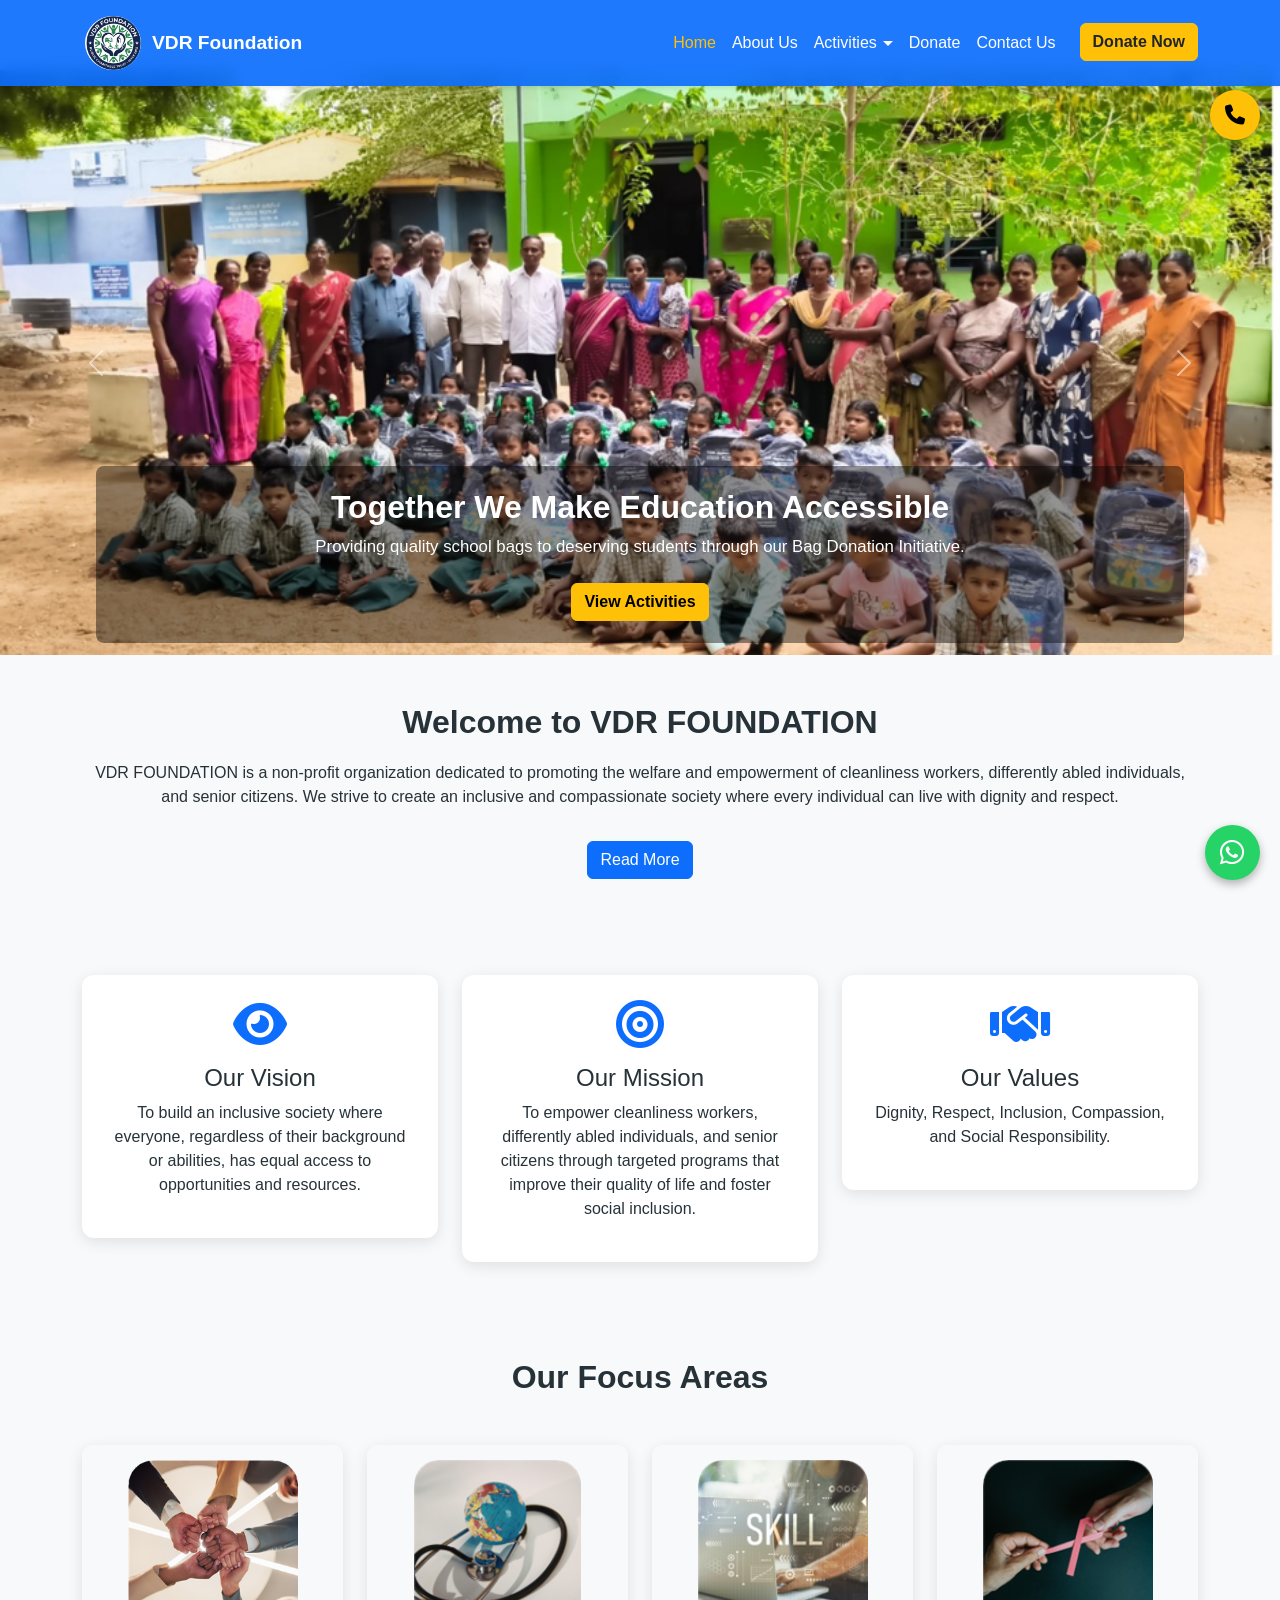
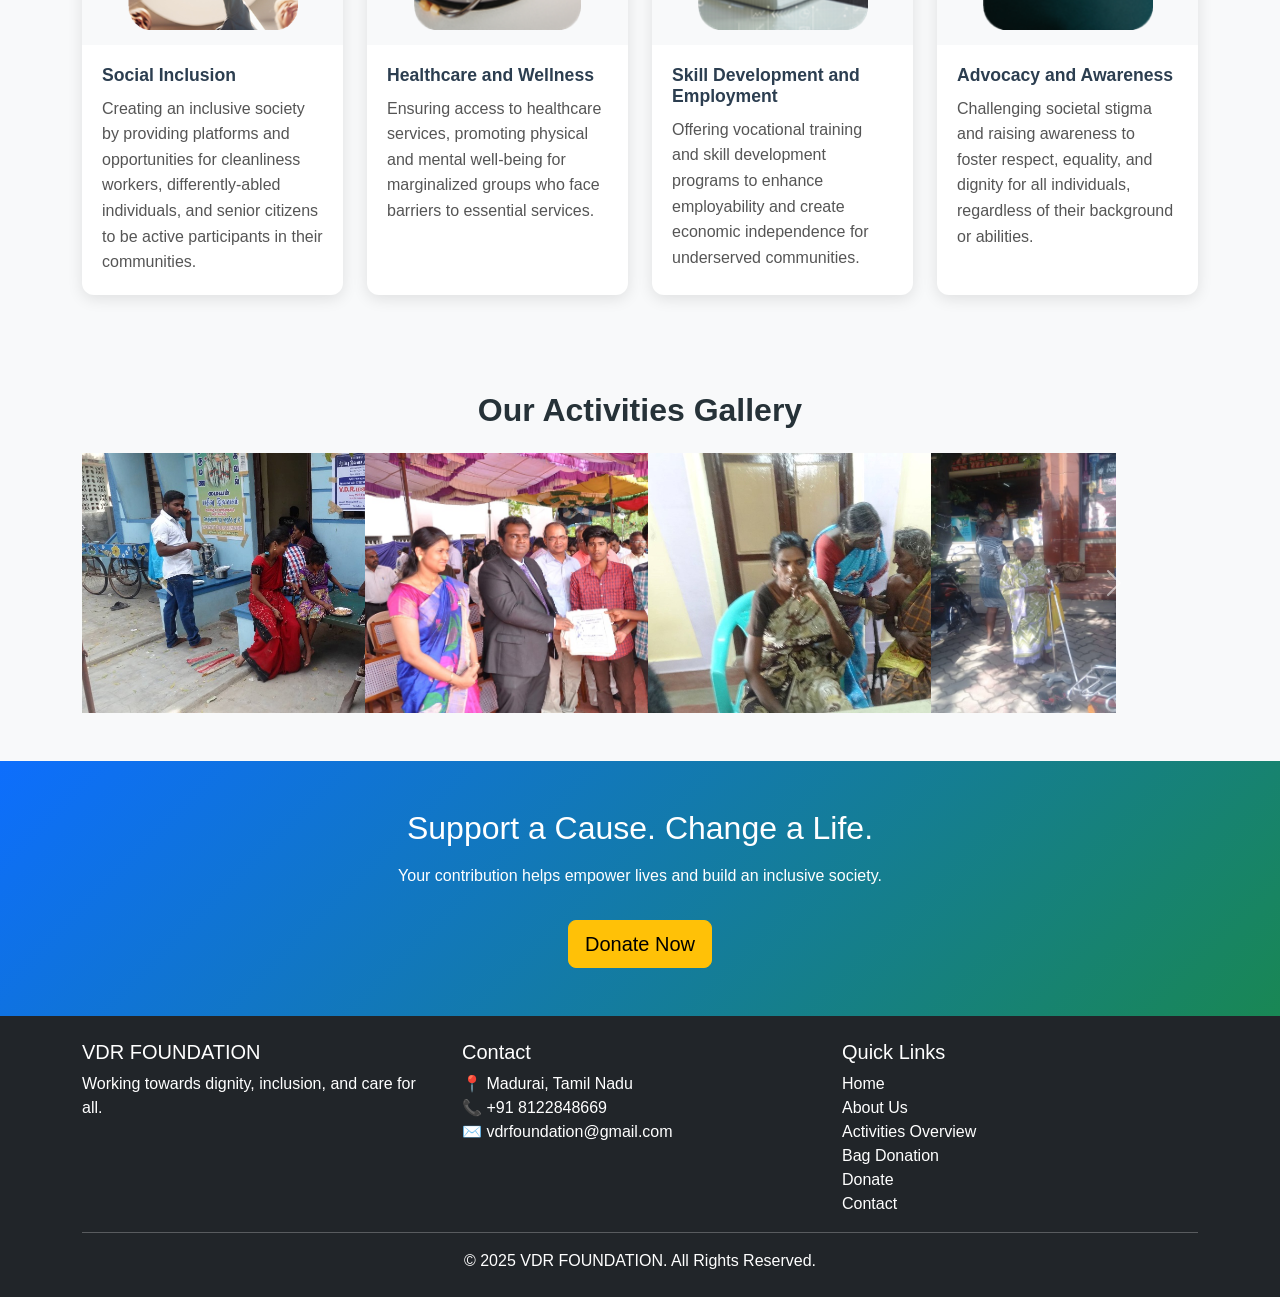
==== commit ba813146: "image changes" ====
--- a/index.html
+++ b/index.html
@@ -127,7 +127,7 @@
           <!-- Slide 1 -->
           <div class="carousel-item active">
             <img
-              src="assets/images/activities/bag-donation/students-receiving-bags.png"
+              src="assets/images/activities/bag-donation/volunteers-group-photo.png"
               class="d-block w-100 hero-img"
               alt="Volunteers distributing school bags — VDR Foundation"
               loading="lazy"
@@ -151,7 +151,7 @@
           <!-- Slide 2 -->
           <div class="carousel-item">
             <img
-              src="assets/images/activities/bag-donation/volunteers-group-photo.png"
+              src="assets/images/gallery/gallery1.png"
               class="d-block w-100 hero-img"
               alt="VDR Foundation volunteers supporting the community"
               loading="lazy"
